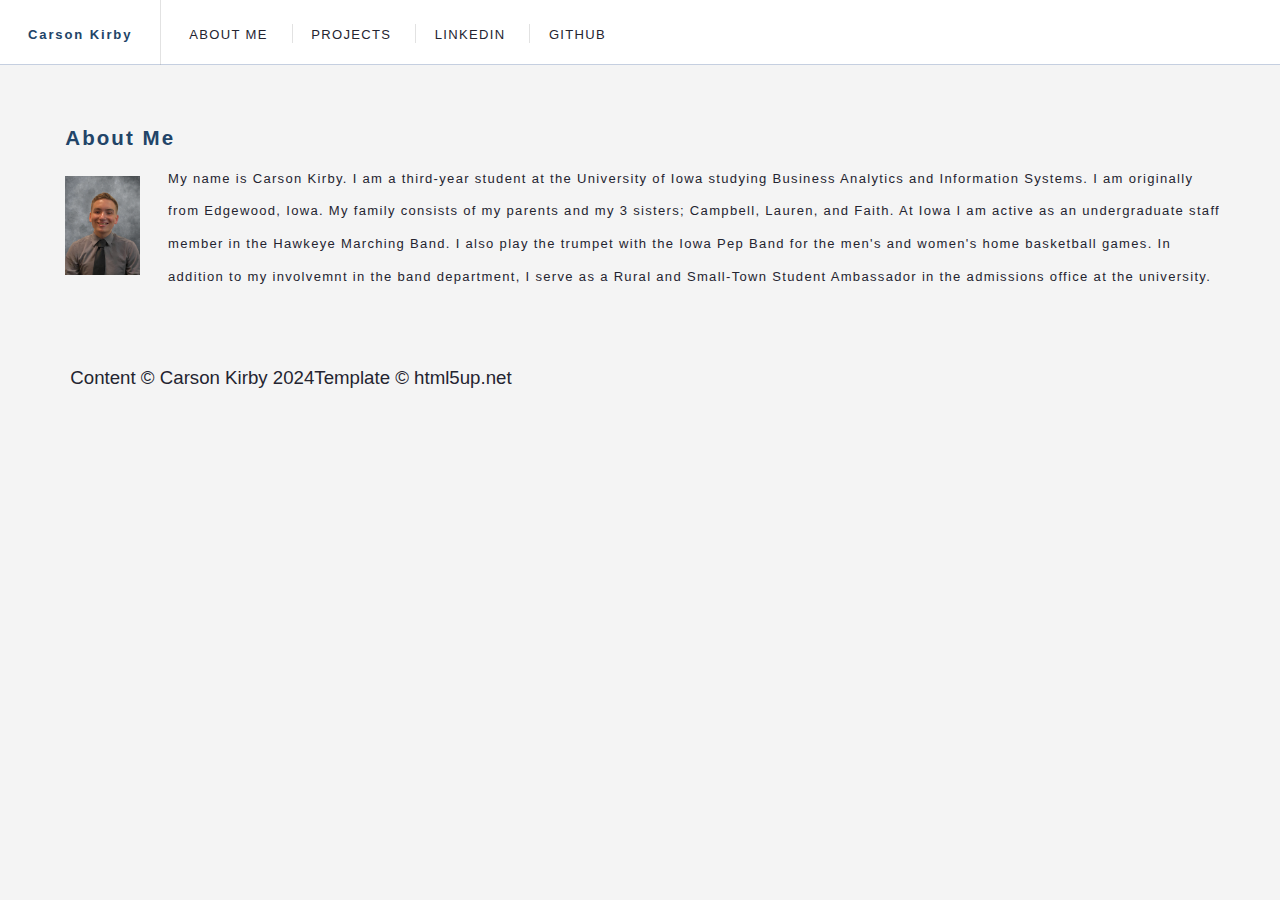
==== about.html @ fe3da62e "more" ====
<!DOCTYPE html> 
<html lang = "en">
    <head>
            <!-- Google tag (gtag.js) -->
    <script async src="https://www.googletagmanager.com/gtag/js?id=G-9Y8XFFMXJ8"></script>
    <script>
      window.dataLayer = window.dataLayer || [];
      function gtag(){dataLayer.push(arguments);}
      gtag('js', new Date());
      gtag('config', 'G-9Y8XFFMXJ8');
    </script>
        <title>Projects</title>
        <meta charset="utf-8" >
        <meta name="viewport" content="width=device-width, initial-scale=1" />
        <link rel="stylesheet" href="assets/css/main.css" />
        <link rel="stylesheet" href="cookie-popup.css" />
    </head>

    <body class="single is-preload">
        <!-- Wrapper -->
        <div id="wrapper">
            <!-- Header -->
            <header id="header">
                <h1><a href="index.html">Carson Kirby</a></h1>
                <nav class="links">
                    <ul>
                        <li><a href="about.html">About Me</a></li>
                        <li><a href="projects.html">Projects</a></li>
                        <li><a href="https://www.linkedin.com/in/carson-kirby-63b18b200/">LinkedIn</a></li>
                        <li><a href="https://github.com/carsonkirby/">GitHub</a><li></li>
                    </ul>
                </nav>
            </header>

            <!-- Main -->
            <main id="main">
                <h2>About Me</h2>
                <ul class="posts">
                    <li>
                        <article>
                            <header>
                                <div class="title">
                                    <p>My name is Carson Kirby. I am a third-year student at the University of Iowa studying Business Analytics and Information Systems. I am originally from Edgewood, Iowa. My family consists of my parents and my 3 sisters; Campbell, Lauren, and Faith. At Iowa I am active as an undergraduate staff member in the Hawkeye Marching Band. I also play the trumpet with the Iowa Pep Band for the men's and women's home basketball games. In addition to my involvemnt in the band department, I serve as a Rural and Small-Town Student Ambassador in the admissions office at the university. </p>
                                </div>
                            </header>
                            <a class="image"><img src="images/carsonheadshot.jpg" alt="Headshot" /></a>
                        </article>
                    </ul> 
            </main>

            <!-- Footer -->
            <footer id="footer">
                <p>Content &copy; Carson Kirby 2024</p> 
                <p> Template &copy; html5up.net</p> 
            </footer>

        </div>

        <!-- Scripts -->
        <script src="assets/js/jquery.min.js"></script>
        <script src="assets/js/browser.min.js"></script>
        <script src="assets/js/breakpoints.min.js"></script>
        <script src="assets/js/util.js"></script>
        <script src="assets/js/main.js"></script>

    </body>
</html>
---- assets/css/main.css ----
@import url(fontawesome-all.min.css);
@import url("https://fonts.googleapis.com/css?family=Source+Sans+Pro:400,700|Raleway:400,800,900");

/*
	Future Imperfect by HTML5 UP
	html5up.net | @ajlkn
	Free for personal and commercial use under the CCA 3.0 license (html5up.net/license)
*/

html, body, div, span, applet, object,
iframe, h1, h2, h3, h4, h5, h6, p, blockquote,
pre, a, abbr, acronym, address, big, cite,
code, del, dfn, em, img, ins, kbd, q, s, samp,
small, strike, strong, sub, sup, tt, var, b,
u, i, center, dl, dt, dd, ol, ul, li, fieldset,
form, label, legend, table, caption, tbody,
tfoot, thead, tr, th, td, article, aside,
canvas, details, embed, figure, figcaption,
footer, header, hgroup, menu, nav, output, ruby,
section, summary, time, mark, audio, video {
	margin: 0;
	padding: 0;
	border: 0;
	font-size: 100%;
	font: inherit;
	vertical-align: baseline;}

article, aside, details, figcaption, figure,
footer, header, hgroup, menu, nav, section {
	display: block;}

body {
	line-height: 1;
}

ol, ul {
	list-style: none;
}

blockquote, q {
	quotes: none;
}

	blockquote:before, blockquote:after, q:before, q:after {
		content: '';
		content: none;
	}

table {
	border-collapse: collapse;
	border-spacing: 0;
}

body {
	-webkit-text-size-adjust: none;
}

mark {
	background-color: transparent;
	color: inherit;
}

input::-moz-focus-inner {
	border: 0;
	padding: 0;
}

input, select, textarea {
	-moz-appearance: none;
	-webkit-appearance: none;
	-ms-appearance: none;
	appearance: none;
}

/* Basic */

	@-ms-viewport {
		width: device-width;
	}

	body {
		-ms-overflow-style: scrollbar;
	}

	@media screen and (max-width: 480px) {

		html, body {
			min-width: 320px;
		}

	}

	html {
		box-sizing: border-box;
	}

	*, *:before, *:after {
		box-sizing: inherit;
	}

	body {
		background: #f4f4f4;
	}

		body.is-preload *, body.is-preload *:before, body.is-preload *:after {
			-moz-animation: none !important;
			-webkit-animation: none !important;
			-ms-animation: none !important;
			animation: none !important;
			-moz-transition: none !important;
			-webkit-transition: none !important;
			-ms-transition: none !important;
			transition: none !important;
		}

/* Type */

	body, input, select, textarea {
		color: #242430;
		font-family: "Aileron", Helvetica, sans-serif;
		font-size: 18pt;
		font-weight: 400;
		line-height: 1.75;
		padding-left: 0.5em;
	}

		@media screen and (max-width: 1680px) {

			body, input, select, textarea {
				font-size: 14pt;
			}

		}

		@media screen and (max-width: 1280px) {

			body, input, select, textarea {
				font-size: 14pt;
			}

		}

		@media screen and (max-width: 980px) {

			body, input, select, textarea {
				font-size: 14pt;
			}

		}

		@media screen and (max-width: 736px) {

			body, input, select, textarea {
				font-size: 14pt;
			}

		}

		@media screen and (max-width: 480px) {

			body, input, select, textarea {
				font-size: 14pt;
			}

		}

	a {
		-moz-transition: color 0.2s ease, border-bottom-color 0.2s ease;
		-webkit-transition: color 0.2s ease, border-bottom-color 0.2s ease;
		-ms-transition: color 0.2s ease, border-bottom-color 0.2s ease;
		transition: color 0.2s ease, border-bottom-color 0.2s ease;
		border-bottom: dotted 1px rgba(160, 160, 160, 0.65);
		color: inherit;
		text-decoration: none;
	}

		a:before {
			-moz-transition: color 0.2s ease;
			-webkit-transition: color 0.2s ease;
			-ms-transition: color 0.2s ease;
			transition: color 0.2s ease;
		}

		a:hover {
			border-bottom-color: transparent;
			color: #73a6dd !important;
		}

			a:hover:before {
				color: #73a6dd!important;
			}

	strong, b {
		color:#73a6dd;
		font-weight: 700;
	}

	em, i {
		font-style: italic;
	}

	p {
		margin: 0 0 2em 0;
	}

	h1, h2, h3, h4, h5, h6 {
		color: #224468;
		font-family: Helvetica, sans-serif;
		font-weight: 800;
		letter-spacing: 0.1em;
		line-height: 1.65;
		margin: 0 0 1em 0;
	}

		h1 a, h2 a, h3 a, h4 a, h5 a, h6 a {
			color: inherit;
			border-bottom: 0;
		}

	h2 {
		font-size: 1.1em;
	}

	h3 {
		font-size: 0.9em;
	}

	h4 {
		font-size: 0.7em;
	}

	h5 {
		font-size: 0.7em;
	}

	h6 {
		font-size: 0.7em;
	}

	sub {
		font-size: 0.8em;
		position: relative;
		top: 0.5em;
	}

	sup {
		font-size: 0.8em;
		position: relative;
		top: -0.5em;
	}

	blockquote {
		border-left: solid 4px rgba(160, 160, 160, 0.3);
		font-style: italic;
		margin: 0 0 2em 0;
		padding: 0.5em 0 0.5em 2em;
	}

	code {
		background: rgba(160, 160, 160, 0.075);
		border: solid 1px rgba(160, 160, 160, 0.3);
		font-family: "Courier New", monospace;
		font-size: 0.9em;
		margin: 0 0.25em;
		padding: 0.25em 0.65em;
	}

	pre {
		-webkit-overflow-scrolling: touch;
		font-family: "Courier New", monospace;
		font-size: 0.9em;
		margin: 0 0 2em 0;
	}

		pre code {
			display: block;
			line-height: 1.75em;
			padding: 1em 1.5em;
			overflow-x: auto;
		}

	hr {
		border: 0;
		border-bottom: solid 1px rgba(160, 160, 160, 0.3);
		margin: 2em 0;
	}

		hr.major {
			margin: 3em 0;
		}

	.align-left {
		text-align: left;
	}

	.align-center {
		text-align: center;
	}

	.align-right {
		text-align: right;
	}

/* Row */

	.row {
		display: flex;
		flex-wrap: wrap;
		box-sizing: border-box;
		align-items: stretch;
	}

		.row > * {
			box-sizing: border-box;
		}

		.row.gtr-uniform > * > :last-child {
			margin-bottom: 0;
		}

		.row.aln-left {
			justify-content: flex-start;
		}

		.row.aln-center {
			justify-content: center;
		}

		.row.aln-right {
			justify-content: flex-end;
		}

		.row.aln-top {
			align-items: flex-start;
		}

		.row.aln-middle {
			align-items: center;
		}

		.row.aln-bottom {
			align-items: flex-end;
		}

		.row > .imp {
			order: -1;
		}

		.row > .col-1 {
			width: 8.33333%;
		}

		.row > .off-1 {
			margin-left: 8.33333%;
		}

		.row > .col-2 {
			width: 16.66667%;
		}

		.row > .off-2 {
			margin-left: 16.66667%;
		}

		.row > .col-3 {
			width: 25%;
		}

		.row > .off-3 {
			margin-left: 25%;
		}

		.row > .col-4 {
			width: 33.33333%;
		}

		.row > .off-4 {
			margin-left: 33.33333%;
		}

		.row > .col-5 {
			width: 41.66667%;
		}

		.row > .off-5 {
			margin-left: 41.66667%;
		}

		.row > .col-6 {
			width: 50%;
		}

		.row > .off-6 {
			margin-left: 50%;
		}

		.row > .col-7 {
			width: 58.33333%;
		}

		.row > .off-7 {
			margin-left: 58.33333%;
		}

		.row > .col-8 {
			width: 66.66667%;
		}

		.row > .off-8 {
			margin-left: 66.66667%;
		}

		.row > .col-9 {
			width: 75%;
		}

		.row > .off-9 {
			margin-left: 75%;
		}

		.row > .col-10 {
			width: 83.33333%;
		}

		.row > .off-10 {
			margin-left: 83.33333%;
		}

		.row > .col-11 {
			width: 91.66667%;
		}

		.row > .off-11 {
			margin-left: 91.66667%;
		}

		.row > .col-12 {
			width: 100%;
		}

		.row > .off-12 {
			margin-left: 100%;
		}

		.row.gtr-0 {
			margin-top: 0;
			margin-left: 0em;
		}

			.row.gtr-0 > * {
				padding: 0 0 0 0em;
			}

			.row.gtr-0.gtr-uniform {
				margin-top: 0em;
			}

				.row.gtr-0.gtr-uniform > * {
					padding-top: 0em;
				}

		.row.gtr-25 {
			margin-top: 0;
			margin-left: -0.25em;
		}

			.row.gtr-25 > * {
				padding: 0 0 0 0.25em;
			}

			.row.gtr-25.gtr-uniform {
				margin-top: -0.25em;
			}

				.row.gtr-25.gtr-uniform > * {
					padding-top: 0.25em;
				}

		.row.gtr-50 {
			margin-top: 0;
			margin-left: -0.5em;
		}

			.row.gtr-50 > * {
				padding: 0 0 0 0.5em;
			}

			.row.gtr-50.gtr-uniform {
				margin-top: -0.5em;
			}

				.row.gtr-50.gtr-uniform > * {
					padding-top: 0.5em;
				}

		.row {
			margin-top: 0;
			margin-left: -1em;
		}

			.row > * {
				padding: 0 0 0 1em;
			}

			.row.gtr-uniform {
				margin-top: -1em;
			}

				.row.gtr-uniform > * {
					padding-top: 1em;
				}

		.row.gtr-150 {
			margin-top: 0;
			margin-left: -1.5em;
		}

			.row.gtr-150 > * {
				padding: 0 0 0 1.5em;
			}

			.row.gtr-150.gtr-uniform {
				margin-top: -1.5em;
			}

				.row.gtr-150.gtr-uniform > * {
					padding-top: 1.5em;
				}

		.row.gtr-200 {
			margin-top: 0;
			margin-left: -2em;
		}

			.row.gtr-200 > * {
				padding: 0 0 0 2em;
			}

			.row.gtr-200.gtr-uniform {
				margin-top: -2em;
			}

				.row.gtr-200.gtr-uniform > * {
					padding-top: 2em;
				}

		@media screen and (max-width: 1680px) {

			.row {
				display: flex;
				flex-wrap: wrap;
				box-sizing: border-box;
				align-items: stretch;
			}

				.row > * {
					box-sizing: border-box;
				}

				.row.gtr-uniform > * > :last-child {
					margin-bottom: 0;
				}

				.row.aln-left {
					justify-content: flex-start;
				}

				.row.aln-center {
					justify-content: center;
				}

				.row.aln-right {
					justify-content: flex-end;
				}

				.row.aln-top {
					align-items: flex-start;
				}

				.row.aln-middle {
					align-items: center;
				}

				.row.aln-bottom {
					align-items: flex-end;
				}

				.row > .imp-xlarge {
					order: -1;
				}

				.row > .col-1-xlarge {
					width: 8.33333%;
				}

				.row > .off-1-xlarge {
					margin-left: 8.33333%;
				}

				.row > .col-2-xlarge {
					width: 16.66667%;
				}

				.row > .off-2-xlarge {
					margin-left: 16.66667%;
				}

				.row > .col-3-xlarge {
					width: 25%;
				}

				.row > .off-3-xlarge {
					margin-left: 25%;
				}

				.row > .col-4-xlarge {
					width: 33.33333%;
				}

				.row > .off-4-xlarge {
					margin-left: 33.33333%;
				}

				.row > .col-5-xlarge {
					width: 41.66667%;
				}

				.row > .off-5-xlarge {
					margin-left: 41.66667%;
				}

				.row > .col-6-xlarge {
					width: 50%;
				}

				.row > .off-6-xlarge {
					margin-left: 50%;
				}

				.row > .col-7-xlarge {
					width: 58.33333%;
				}

				.row > .off-7-xlarge {
					margin-left: 58.33333%;
				}

				.row > .col-8-xlarge {
					width: 66.66667%;
				}

				.row > .off-8-xlarge {
					margin-left: 66.66667%;
				}

				.row > .col-9-xlarge {
					width: 75%;
				}

				.row > .off-9-xlarge {
					margin-left: 75%;
				}

				.row > .col-10-xlarge {
					width: 83.33333%;
				}

				.row > .off-10-xlarge {
					margin-left: 83.33333%;
				}

				.row > .col-11-xlarge {
					width: 91.66667%;
				}

				.row > .off-11-xlarge {
					margin-left: 91.66667%;
				}

				.row > .col-12-xlarge {
					width: 100%;
				}

				.row > .off-12-xlarge {
					margin-left: 100%;
				}

				.row.gtr-0 {
					margin-top: 0;
					margin-left: 0em;
				}

					.row.gtr-0 > * {
						padding: 0 0 0 0em;
					}

					.row.gtr-0.gtr-uniform {
						margin-top: 0em;
					}

						.row.gtr-0.gtr-uniform > * {
							padding-top: 0em;
						}

				.row.gtr-25 {
					margin-top: 0;
					margin-left: -0.25em;
				}

					.row.gtr-25 > * {
						padding: 0 0 0 0.25em;
					}

					.row.gtr-25.gtr-uniform {
						margin-top: -0.25em;
					}

						.row.gtr-25.gtr-uniform > * {
							padding-top: 0.25em;
						}

				.row.gtr-50 {
					margin-top: 0;
					margin-left: -0.5em;
				}

					.row.gtr-50 > * {
						padding: 0 0 0 0.5em;
					}

					.row.gtr-50.gtr-uniform {
						margin-top: -0.5em;
					}

						.row.gtr-50.gtr-uniform > * {
							padding-top: 0.5em;
						}

				.row {
					margin-top: 0;
					margin-left: -1em;
				}

					.row > * {
						padding: 0 0 0 1em;
					}

					.row.gtr-uniform {
						margin-top: -1em;
					}

						.row.gtr-uniform > * {
							padding-top: 1em;
						}

				.row.gtr-150 {
					margin-top: 0;
					margin-left: -1.5em;
				}

					.row.gtr-150 > * {
						padding: 0 0 0 1.5em;
					}

					.row.gtr-150.gtr-uniform {
						margin-top: -1.5em;
					}

						.row.gtr-150.gtr-uniform > * {
							padding-top: 1.5em;
						}

				.row.gtr-200 {
					margin-top: 0;
					margin-left: -2em;
				}

					.row.gtr-200 > * {
						padding: 0 0 0 2em;
					}

					.row.gtr-200.gtr-uniform {
						margin-top: -2em;
					}

						.row.gtr-200.gtr-uniform > * {
							padding-top: 2em;
						}

		}

		@media screen and (max-width: 1280px) {

			.row {
				display: flex;
				flex-wrap: wrap;
				box-sizing: border-box;
				align-items: stretch;
			}

				.row > * {
					box-sizing: border-box;
				}

				.row.gtr-uniform > * > :last-child {
					margin-bottom: 0;
				}

				.row.aln-left {
					justify-content: flex-start;
				}

				.row.aln-center {
					justify-content: center;
				}

				.row.aln-right {
					justify-content: flex-end;
				}

				.row.aln-top {
					align-items: flex-start;
				}

				.row.aln-middle {
					align-items: center;
				}

				.row.aln-bottom {
					align-items: flex-end;
				}

				.row > .imp-large {
					order: -1;
				}

				.row > .col-1-large {
					width: 8.33333%;
				}

				.row > .off-1-large {
					margin-left: 8.33333%;
				}

				.row > .col-2-large {
					width: 16.66667%;
				}

				.row > .off-2-large {
					margin-left: 16.66667%;
				}

				.row > .col-3-large {
					width: 25%;
				}

				.row > .off-3-large {
					margin-left: 25%;
				}

				.row > .col-4-large {
					width: 33.33333%;
				}

				.row > .off-4-large {
					margin-left: 33.33333%;
				}

				.row > .col-5-large {
					width: 41.66667%;
				}

				.row > .off-5-large {
					margin-left: 41.66667%;
				}

				.row > .col-6-large {
					width: 50%;
				}

				.row > .off-6-large {
					margin-left: 50%;
				}

				.row > .col-7-large {
					width: 58.33333%;
				}

				.row > .off-7-large {
					margin-left: 58.33333%;
				}

				.row > .col-8-large {
					width: 66.66667%;
				}

				.row > .off-8-large {
					margin-left: 66.66667%;
				}

				.row > .col-9-large {
					width: 75%;
				}

				.row > .off-9-large {
					margin-left: 75%;
				}

				.row > .col-10-large {
					width: 83.33333%;
				}

				.row > .off-10-large {
					margin-left: 83.33333%;
				}

				.row > .col-11-large {
					width: 91.66667%;
				}

				.row > .off-11-large {
					margin-left: 91.66667%;
				}

				.row > .col-12-large {
					width: 100%;
				}

				.row > .off-12-large {
					margin-left: 100%;
				}

				.row.gtr-0 {
					margin-top: 0;
					margin-left: 0em;
				}

					.row.gtr-0 > * {
						padding: 0 0 0 0em;
					}

					.row.gtr-0.gtr-uniform {
						margin-top: 0em;
					}

						.row.gtr-0.gtr-uniform > * {
							padding-top: 0em;
						}

				.row.gtr-25 {
					margin-top: 0;
					margin-left: -0.25em;
				}

					.row.gtr-25 > * {
						padding: 0 0 0 0.25em;
					}

					.row.gtr-25.gtr-uniform {
						margin-top: -0.25em;
					}

						.row.gtr-25.gtr-uniform > * {
							padding-top: 0.25em;
						}

				.row.gtr-50 {
					margin-top: 0;
					margin-left: -0.5em;
				}

					.row.gtr-50 > * {
						padding: 0 0 0 0.5em;
					}

					.row.gtr-50.gtr-uniform {
						margin-top: -0.5em;
					}

						.row.gtr-50.gtr-uniform > * {
							padding-top: 0.5em;
						}

				.row {
					margin-top: 0;
					margin-left: -1em;
				}

					.row > * {
						padding: 0 0 0 1em;
					}

					.row.gtr-uniform {
						margin-top: -1em;
					}

						.row.gtr-uniform > * {
							padding-top: 1em;
						}

				.row.gtr-150 {
					margin-top: 0;
					margin-left: -1.5em;
				}

					.row.gtr-150 > * {
						padding: 0 0 0 1.5em;
					}

					.row.gtr-150.gtr-uniform {
						margin-top: -1.5em;
					}

						.row.gtr-150.gtr-uniform > * {
							padding-top: 1.5em;
						}

				.row.gtr-200 {
					margin-top: 0;
					margin-left: -2em;
				}

					.row.gtr-200 > * {
						padding: 0 0 0 2em;
					}

					.row.gtr-200.gtr-uniform {
						margin-top: -2em;
					}

						.row.gtr-200.gtr-uniform > * {
							padding-top: 2em;
						}

		}

		@media screen and (max-width: 980px) {

			.row {
				display: flex;
				flex-wrap: wrap;
				box-sizing: border-box;
				align-items: stretch;
			}

				.row > * {
					box-sizing: border-box;
				}

				.row.gtr-uniform > * > :last-child {
					margin-bottom: 0;
				}

				.row.aln-left {
					justify-content: flex-start;
				}

				.row.aln-center {
					justify-content: center;
				}

				.row.aln-right {
					justify-content: flex-end;
				}

				.row.aln-top {
					align-items: flex-start;
				}

				.row.aln-middle {
					align-items: center;
				}

				.row.aln-bottom {
					align-items: flex-end;
				}

				.row > .imp-medium {
					order: -1;
				}

				.row > .col-1-medium {
					width: 8.33333%;
				}

				.row > .off-1-medium {
					margin-left: 8.33333%;
				}

				.row > .col-2-medium {
					width: 16.66667%;
				}

				.row > .off-2-medium {
					margin-left: 16.66667%;
				}

				.row > .col-3-medium {
					width: 25%;
				}

				.row > .off-3-medium {
					margin-left: 25%;
				}

				.row > .col-4-medium {
					width: 33.33333%;
				}

				.row > .off-4-medium {
					margin-left: 33.33333%;
				}

				.row > .col-5-medium {
					width: 41.66667%;
				}

				.row > .off-5-medium {
					margin-left: 41.66667%;
				}

				.row > .col-6-medium {
					width: 50%;
				}

				.row > .off-6-medium {
					margin-left: 50%;
				}

				.row > .col-7-medium {
					width: 58.33333%;
				}

				.row > .off-7-medium {
					margin-left: 58.33333%;
				}

				.row > .col-8-medium {
					width: 66.66667%;
				}

				.row > .off-8-medium {
					margin-left: 66.66667%;
				}

				.row > .col-9-medium {
					width: 75%;
				}

				.row > .off-9-medium {
					margin-left: 75%;
				}

				.row > .col-10-medium {
					width: 83.33333%;
				}

				.row > .off-10-medium {
					margin-left: 83.33333%;
				}

				.row > .col-11-medium {
					width: 91.66667%;
				}

				.row > .off-11-medium {
					margin-left: 91.66667%;
				}

				.row > .col-12-medium {
					width: 100%;
				}

				.row > .off-12-medium {
					margin-left: 100%;
				}

				.row.gtr-0 {
					margin-top: 0;
					margin-left: 0em;
				}

					.row.gtr-0 > * {
						padding: 0 0 0 0em;
					}

					.row.gtr-0.gtr-uniform {
						margin-top: 0em;
					}

						.row.gtr-0.gtr-uniform > * {
							padding-top: 0em;
						}

				.row.gtr-25 {
					margin-top: 0;
					margin-left: -0.25em;
				}

					.row.gtr-25 > * {
						padding: 0 0 0 0.25em;
					}

					.row.gtr-25.gtr-uniform {
						margin-top: -0.25em;
					}

						.row.gtr-25.gtr-uniform > * {
							padding-top: 0.25em;
						}

				.row.gtr-50 {
					margin-top: 0;
					margin-left: -0.5em;
				}

					.row.gtr-50 > * {
						padding: 0 0 0 0.5em;
					}

					.row.gtr-50.gtr-uniform {
						margin-top: -0.5em;
					}

						.row.gtr-50.gtr-uniform > * {
							padding-top: 0.5em;
						}

				.row {
					margin-top: 0;
					margin-left: -1em;
				}

					.row > * {
						padding: 0 0 0 1em;
					}

					.row.gtr-uniform {
						margin-top: -1em;
					}

						.row.gtr-uniform > * {
							padding-top: 1em;
						}

				.row.gtr-150 {
					margin-top: 0;
					margin-left: -1.5em;
				}

					.row.gtr-150 > * {
						padding: 0 0 0 1.5em;
					}

					.row.gtr-150.gtr-uniform {
						margin-top: -1.5em;
					}

						.row.gtr-150.gtr-uniform > * {
							padding-top: 1.5em;
						}

				.row.gtr-200 {
					margin-top: 0;
					margin-left: -2em;
				}

					.row.gtr-200 > * {
						padding: 0 0 0 2em;
					}

					.row.gtr-200.gtr-uniform {
						margin-top: -2em;
					}

						.row.gtr-200.gtr-uniform > * {
							padding-top: 2em;
						}

		}

		@media screen and (max-width: 736px) {

			.row {
				display: flex;
				flex-wrap: wrap;
				box-sizing: border-box;
				align-items: stretch;
			}

				.row > * {
					box-sizing: border-box;
				}

				.row.gtr-uniform > * > :last-child {
					margin-bottom: 0;
				}

				.row.aln-left {
					justify-content: flex-start;
				}

				.row.aln-center {
					justify-content: center;
				}

				.row.aln-right {
					justify-content: flex-end;
				}

				.row.aln-top {
					align-items: flex-start;
				}

				.row.aln-middle {
					align-items: center;
				}

				.row.aln-bottom {
					align-items: flex-end;
				}

				.row > .imp-small {
					order: -1;
				}

				.row > .col-1-small {
					width: 8.33333%;
				}

				.row > .off-1-small {
					margin-left: 8.33333%;
				}

				.row > .col-2-small {
					width: 16.66667%;
				}

				.row > .off-2-small {
					margin-left: 16.66667%;
				}

				.row > .col-3-small {
					width: 25%;
				}

				.row > .off-3-small {
					margin-left: 25%;
				}

				.row > .col-4-small {
					width: 33.33333%;
				}

				.row > .off-4-small {
					margin-left: 33.33333%;
				}

				.row > .col-5-small {
					width: 41.66667%;
				}

				.row > .off-5-small {
					margin-left: 41.66667%;
				}

				.row > .col-6-small {
					width: 50%;
				}

				.row > .off-6-small {
					margin-left: 50%;
				}

				.row > .col-7-small {
					width: 58.33333%;
				}

				.row > .off-7-small {
					margin-left: 58.33333%;
				}

				.row > .col-8-small {
					width: 66.66667%;
				}

				.row > .off-8-small {
					margin-left: 66.66667%;
				}

				.row > .col-9-small {
					width: 75%;
				}

				.row > .off-9-small {
					margin-left: 75%;
				}

				.row > .col-10-small {
					width: 83.33333%;
				}

				.row > .off-10-small {
					margin-left: 83.33333%;
				}

				.row > .col-11-small {
					width: 91.66667%;
				}

				.row > .off-11-small {
					margin-left: 91.66667%;
				}

				.row > .col-12-small {
					width: 100%;
				}

				.row > .off-12-small {
					margin-left: 100%;
				}

				.row.gtr-0 {
					margin-top: 0;
					margin-left: 0em;
				}

					.row.gtr-0 > * {
						padding: 0 0 0 0em;
					}

					.row.gtr-0.gtr-uniform {
						margin-top: 0em;
					}

						.row.gtr-0.gtr-uniform > * {
							padding-top: 0em;
						}

				.row.gtr-25 {
					margin-top: 0;
					margin-left: -0.25em;
				}

					.row.gtr-25 > * {
						padding: 0 0 0 0.25em;
					}

					.row.gtr-25.gtr-uniform {
						margin-top: -0.25em;
					}

						.row.gtr-25.gtr-uniform > * {
							padding-top: 0.25em;
						}

				.row.gtr-50 {
					margin-top: 0;
					margin-left: -0.5em;
				}

					.row.gtr-50 > * {
						padding: 0 0 0 0.5em;
					}

					.row.gtr-50.gtr-uniform {
						margin-top: -0.5em;
					}

						.row.gtr-50.gtr-uniform > * {
							padding-top: 0.5em;
						}

				.row {
					margin-top: 0;
					margin-left: -1em;
				}

					.row > * {
						padding: 0 0 0 1em;
					}

					.row.gtr-uniform {
						margin-top: -1em;
					}

						.row.gtr-uniform > * {
							padding-top: 1em;
						}

				.row.gtr-150 {
					margin-top: 0;
					margin-left: -1.5em;
				}

					.row.gtr-150 > * {
						padding: 0 0 0 1.5em;
					}

					.row.gtr-150.gtr-uniform {
						margin-top: -1.5em;
					}

						.row.gtr-150.gtr-uniform > * {
							padding-top: 1.5em;
						}

				.row.gtr-200 {
					margin-top: 0;
					margin-left: -2em;
				}

					.row.gtr-200 > * {
						padding: 0 0 0 2em;
					}

					.row.gtr-200.gtr-uniform {
						margin-top: -2em;
					}

						.row.gtr-200.gtr-uniform > * {
							padding-top: 2em;
						}

		}

		@media screen and (max-width: 480px) {

			.row {
				display: flex;
				flex-wrap: wrap;
				box-sizing: border-box;
				align-items: stretch;
			}

				.row > * {
					box-sizing: border-box;
				}

				.row.gtr-uniform > * > :last-child {
					margin-bottom: 0;
				}

				.row.aln-left {
					justify-content: flex-start;
				}

				.row.aln-center {
					justify-content: center;
				}

				.row.aln-right {
					justify-content: flex-end;
				}

				.row.aln-top {
					align-items: flex-start;
				}

				.row.aln-middle {
					align-items: center;
				}

				.row.aln-bottom {
					align-items: flex-end;
				}

				.row > .imp-xsmall {
					order: -1;
				}

				.row > .col-1-xsmall {
					width: 8.33333%;
				}

				.row > .off-1-xsmall {
					margin-left: 8.33333%;
				}

				.row > .col-2-xsmall {
					width: 16.66667%;
				}

				.row > .off-2-xsmall {
					margin-left: 16.66667%;
				}

				.row > .col-3-xsmall {
					width: 25%;
				}

				.row > .off-3-xsmall {
					margin-left: 25%;
				}

				.row > .col-4-xsmall {
					width: 33.33333%;
				}

				.row > .off-4-xsmall {
					margin-left: 33.33333%;
				}

				.row > .col-5-xsmall {
					width: 41.66667%;
				}

				.row > .off-5-xsmall {
					margin-left: 41.66667%;
				}

				.row > .col-6-xsmall {
					width: 50%;
				}

				.row > .off-6-xsmall {
					margin-left: 50%;
				}

				.row > .col-7-xsmall {
					width: 58.33333%;
				}

				.row > .off-7-xsmall {
					margin-left: 58.33333%;
				}

				.row > .col-8-xsmall {
					width: 66.66667%;
				}

				.row > .off-8-xsmall {
					margin-left: 66.66667%;
				}

				.row > .col-9-xsmall {
					width: 75%;
				}

				.row > .off-9-xsmall {
					margin-left: 75%;
				}

				.row > .col-10-xsmall {
					width: 83.33333%;
				}

				.row > .off-10-xsmall {
					margin-left: 83.33333%;
				}

				.row > .col-11-xsmall {
					width: 91.66667%;
				}

				.row > .off-11-xsmall {
					margin-left: 91.66667%;
				}

				.row > .col-12-xsmall {
					width: 100%;
				}

				.row > .off-12-xsmall {
					margin-left: 100%;
				}

				.row.gtr-0 {
					margin-top: 0;
					margin-left: 0em;
				}

					.row.gtr-0 > * {
						padding: 0 0 0 0em;
					}

					.row.gtr-0.gtr-uniform {
						margin-top: 0em;
					}

						.row.gtr-0.gtr-uniform > * {
							padding-top: 0em;
						}

				.row.gtr-25 {
					margin-top: 0;
					margin-left: -0.25em;
				}

					.row.gtr-25 > * {
						padding: 0 0 0 0.25em;
					}

					.row.gtr-25.gtr-uniform {
						margin-top: -0.25em;
					}

						.row.gtr-25.gtr-uniform > * {
							padding-top: 0.25em;
						}

				.row.gtr-50 {
					margin-top: 0;
					margin-left: -0.5em;
				}

					.row.gtr-50 > * {
						padding: 0 0 0 0.5em;
					}

					.row.gtr-50.gtr-uniform {
						margin-top: -0.5em;
					}

						.row.gtr-50.gtr-uniform > * {
							padding-top: 0.5em;
						}

				.row {
					margin-top: 0;
					margin-left: -1em;
				}

					.row > * {
						padding: 0 0 0 1em;
					}

					.row.gtr-uniform {
						margin-top: -1em;
					}

						.row.gtr-uniform > * {
							padding-top: 1em;
						}

				.row.gtr-150 {
					margin-top: 0;
					margin-left: -1.5em;
				}

					.row.gtr-150 > * {
						padding: 0 0 0 1.5em;
					}

					.row.gtr-150.gtr-uniform {
						margin-top: -1.5em;
					}

						.row.gtr-150.gtr-uniform > * {
							padding-top: 1.5em;
						}

				.row.gtr-200 {
					margin-top: 0;
					margin-left: -2em;
				}

					.row.gtr-200 > * {
						padding: 0 0 0 2em;
					}

					.row.gtr-200.gtr-uniform {
						margin-top: -2em;
					}

						.row.gtr-200.gtr-uniform > * {
							padding-top: 2em;
						}

		}

/* Author */

	.author {
		display: -moz-flex;
		display: -webkit-flex;
		display: -ms-flex;
		display: flex;
		-moz-flex-direction: row;
		-webkit-flex-direction: row;
		-ms-flex-direction: row;
		flex-direction: row;
		-moz-align-items: center;
		-webkit-align-items: center;
		-ms-align-items: center;
		align-items: center;
		-moz-justify-content: -moz-flex-end;
		-webkit-justify-content: -webkit-flex-end;
		-ms-justify-content: -ms-flex-end;
		justify-content: flex-end;
		border-bottom: 0;
		font-family: "Raleway", Helvetica, sans-serif;
		font-size: 0.6em;
		font-weight: 400;
		letter-spacing: 0.1em;
		text-transform: uppercase;
		white-space: nowrap;
	}

		.author .name {
			-moz-transition: border-bottom-color 0.2s ease;
			-webkit-transition: border-bottom-color 0.2s ease;
			-ms-transition: border-bottom-color 0.2s ease;
			transition: border-bottom-color 0.2s ease;
			border-bottom: dotted 1px rgba(160, 160, 160, 0.65);
			display: block;
			margin: 0 1.5em 0 0;
		}

		.author img {
			border-radius: 100%;
			display: block;
			width: 4em;
		}

		.author:hover .name {
			border-bottom-color: transparent;
		}

/* Blurb */

	.blurb h2 {
		font-size: 0.8em;
		margin: 0 0 1.5em 0;
	}

	.blurb h3 {
		font-size: 0.7em;
	}

	.blurb p {
		font-size: 0.9em;
	}

/* Box */

	.box {
		border: solid 1px rgba(70, 112, 188, 0.313);
		margin-bottom: 2em;
		padding: 1.5em;
	}

		.box > :last-child,
		.box > :last-child > :last-child,
		.box > :last-child > :last-child > :last-child {
			margin-bottom: 0;
		}

		.box.alt {
			border: 0;
			border-radius: 0;
			padding: 0;
		}

/* Button */

	input[type="submit"],
	input[type="reset"],
	input[type="button"],
	button,
	.button {
		-moz-appearance: none;
		-webkit-appearance: none;
		-ms-appearance: none;
		appearance: none;
		-moz-transition: background-color 0.2s ease, box-shadow 0.2s ease, color 0.2s ease;
		-webkit-transition: background-color 0.2s ease, box-shadow 0.2s ease, color 0.2s ease;
		-ms-transition: background-color 0.2s ease, box-shadow 0.2s ease, color 0.2s ease;
		transition: background-color 0.2s ease, box-shadow 0.2s ease, color 0.2s ease;
		background-color: transparent;
		border: 0;
		box-shadow: inset 0 0 0 1px rgba(160, 160, 160, 0.3);
		color: #3c3b3b !important;
		cursor: pointer;
		display: inline-block;
		font-family: Helvetica, sans-serif;
		font-size: 0.6em;
		font-weight: 800;
		height: 4.8125em;
		letter-spacing: 0.1em;
		line-height: 4.8125em;
		padding: 0 2.5em;
		text-align: center;
		text-decoration: none;
		text-transform: uppercase;
		white-space: nowrap;
	}

		input[type="submit"]:hover,
		input[type="reset"]:hover,
		input[type="button"]:hover,
		button:hover,
		.button:hover {
			box-shadow: inset 0 0 0 1px #2ebaae;
			color: #2ebaae !important;
		}

			input[type="submit"]:hover:active,
			input[type="reset"]:hover:active,
			input[type="button"]:hover:active,
			button:hover:active,
			.button:hover:active {
				background-color: rgba(46, 186, 174, 0.05);
			}

		input[type="submit"]:before, input[type="submit"]:after,
		input[type="reset"]:before,
		input[type="reset"]:after,
		input[type="button"]:before,
		input[type="button"]:after,
		button:before,
		button:after,
		.button:before,
		.button:after {
			color: #aaaaaa;
			position: relative;
		}

		input[type="submit"]:before,
		input[type="reset"]:before,
		input[type="button"]:before,
		button:before,
		.button:before {
			left: -1em;
			padding: 0 0 0 0.75em;
		}

		input[type="submit"]:after,
		input[type="reset"]:after,
		input[type="button"]:after,
		button:after,
		.button:after {
			left: 1em;
			padding: 0 0.75em 0 0;
		}

		input[type="submit"].fit,
		input[type="reset"].fit,
		input[type="button"].fit,
		button.fit,
		.button.fit {
			width: 100%;
		}

		input[type="submit"].large,
		input[type="reset"].large,
		input[type="button"].large,
		button.large,
		.button.large {
			font-size: 0.7em;
			padding: 0 3em;
		}

		input[type="submit"].small,
		input[type="reset"].small,
		input[type="button"].small,
		button.small,
		.button.small {
			font-size: 0.5em;
		}

		input[type="submit"].disabled, input[type="submit"]:disabled,
		input[type="reset"].disabled,
		input[type="reset"]:disabled,
		input[type="button"].disabled,
		input[type="button"]:disabled,
		button.disabled,
		button:disabled,
		.button.disabled,
		.button:disabled {
			pointer-events: none;
			color: rgba(160, 160, 160, 0.3) !important;
		}

			input[type="submit"].disabled:before, input[type="submit"]:disabled:before,
			input[type="reset"].disabled:before,
			input[type="reset"]:disabled:before,
			input[type="button"].disabled:before,
			input[type="button"]:disabled:before,
			button.disabled:before,
			button:disabled:before,
			.button.disabled:before,
			.button:disabled:before {
				color: rgba(160, 160, 160, 0.3) !important;
			}

/* Form */

	form {
		margin: 0 0 2em 0;
	}

		form.search {
			text-decoration: none;
			position: relative;
		}

			form.search:before {
				-moz-osx-font-smoothing: grayscale;
				-webkit-font-smoothing: antialiased;
				display: inline-block;
				font-style: normal;
				font-variant: normal;
				text-rendering: auto;
				line-height: 1;
				text-transform: none !important;
				font-family: 'Font Awesome 5 Free';
				font-weight: 900;
			}

			form.search:before {
				color: #aaaaaa;
				content: '\f002';
				display: block;
				height: 2.75em;
				left: 0;
				line-height: 2.75em;
				position: absolute;
				text-align: center;
				top: 0;
				width: 2.5em;
			}

			form.search > input:first-child {
				padding-left: 2.5em;
			}

	label {
		color: #537cc3;
		display: block;
		font-size: 0.9em;
		font-weight: 700;
		margin: 0 0 1em 0;
	}

	input[type="text"],
	input[type="password"],
	input[type="email"],
	input[type="tel"],
	select,
	textarea {
		-moz-appearance: none;
		-webkit-appearance: none;
		-ms-appearance: none;
		appearance: none;
		background: rgba(160, 160, 160, 0.075);
		border: none;
		border: solid 1px rgba(160, 160, 160, 0.3);
		border-radius: 0;
		color: inherit;
		display: block;
		outline: 0;
		padding: 0 1em;
		text-decoration: none;
		width: 100%;
	}

		input[type="text"]:invalid,
		input[type="password"]:invalid,
		input[type="email"]:invalid,
		input[type="tel"]:invalid,
		select:invalid,
		textarea:invalid {
			box-shadow: none;
		}

		input[type="text"]:focus,
		input[type="password"]:focus,
		input[type="email"]:focus,
		input[type="tel"]:focus,
		select:focus,
		textarea:focus {
			border-color: #2ebaae;
			box-shadow: inset 0 0 0 1px #2ebaae;
		}

	.select-wrapper {
		text-decoration: none;
		display: block;
		position: relative;
	}

		.select-wrapper:before {
			-moz-osx-font-smoothing: grayscale;
			-webkit-font-smoothing: antialiased;
			display: inline-block;
			font-style: normal;
			font-variant: normal;
			text-rendering: auto;
			line-height: 1;
			text-transform: none !important;
			font-family: 'Font Awesome 5 Free';
			font-weight: 900;
		}

		.select-wrapper:before {
			color: rgba(76, 123, 180, 0.3);
			content: '\f078';
			display: block;
			height: 2.75em;
			line-height: 2.75em;
			pointer-events: none;
			position: absolute;
			right: 0;
			text-align: center;
			top: 0;
			width: 2.75em;
		}

		.select-wrapper select::-ms-expand {
			display: none;
		}

	select {
		background-image: url("data:image/svg+xml;charset=utf8,%3Csvg xmlns='http://www.w3.org/2000/svg' width='40' height='40' preserveAspectRatio='none' viewBox='0 0 40 40'%3E%3Cpath d='M9.4,12.3l10.4,10.4l10.4-10.4c0.2-0.2,0.5-0.4,0.9-0.4c0.3,0,0.6,0.1,0.9,0.4l3.3,3.3c0.2,0.2,0.4,0.5,0.4,0.9 c0,0.4-0.1,0.6-0.4,0.9L20.7,31.9c-0.2,0.2-0.5,0.4-0.9,0.4c-0.3,0-0.6-0.1-0.9-0.4L4.3,17.3c-0.2-0.2-0.4-0.5-0.4-0.9 c0-0.4,0.1-0.6,0.4-0.9l3.3-3.3c0.2-0.2,0.5-0.4,0.9-0.4S9.1,12.1,9.4,12.3z' fill='rgba(160, 160, 160, 0.3)' /%3E%3C/svg%3E");
		background-size: 1.25rem;
		background-repeat: no-repeat;
		background-position: calc(100% - 1rem) center;
		height: 2.75em;
		padding-right: 2.75em;
		text-overflow: ellipsis;
	}

		select option {
			color: #3c3b3b;
			background: #ffffff;
		}

		select:focus::-ms-value {
			background-color: transparent;
		}

		select::-ms-expand {
			display: none;
		}

	input[type="text"],
	input[type="password"],
	input[type="email"],
	select {
		height: 2.75em;
	}

	textarea {
		padding: 0.75em 1em;
	}

	input[type="checkbox"],
	input[type="radio"] {
		-moz-appearance: none;
		-webkit-appearance: none;
		-ms-appearance: none;
		appearance: none;
		display: block;
		float: left;
		margin-right: -2em;
		opacity: 0;
		width: 1em;
		z-index: -1;
	}

		input[type="checkbox"] + label,
		input[type="radio"] + label {
			text-decoration: none;
			color: #646464;
			cursor: pointer;
			display: inline-block;
			font-size: 1em;
			font-weight: 400;
			padding-left: 2.4em;
			padding-right: 0.75em;
			position: relative;
		}

			input[type="checkbox"] + label:before,
			input[type="radio"] + label:before {
				-moz-osx-font-smoothing: grayscale;
				-webkit-font-smoothing: antialiased;
				display: inline-block;
				font-style: normal;
				font-variant: normal;
				text-rendering: auto;
				line-height: 1;
				text-transform: none !important;
				font-family: 'Font Awesome 5 Free';
				font-weight: 900;
			}

			input[type="checkbox"] + label:before,
			input[type="radio"] + label:before {
				background: rgba(160, 160, 160, 0.075);
				border: solid 1px rgba(160, 160, 160, 0.3);
				content: '';
				display: inline-block;
				font-size: 0.8em;
				height: 2.0625em;
				left: 0;
				line-height: 2.0625em;
				position: absolute;
				text-align: center;
				top: 0;
				width: 2.0625em;
			}

		input[type="checkbox"]:checked + label:before,
		input[type="radio"]:checked + label:before {
			background: #3c3b3b;
			border-color: #3c3b3b;
			color: #ffffff;
			content: '\f00c';
		}

		input[type="checkbox"]:focus + label:before,
		input[type="radio"]:focus + label:before {
			border-color: #2ebaae;
			box-shadow: 0 0 0 1px #2ebaae;
		}

	input[type="radio"] + label:before {
		border-radius: 100%;
	}

	::-webkit-input-placeholder {
		color: #aaaaaa !important;
		opacity: 1.0;
	}

	:-moz-placeholder {
		color: #aaaaaa !important;
		opacity: 1.0;
	}

	::-moz-placeholder {
		color: #aaaaaa !important;
		opacity: 1.0;
	}

	:-ms-input-placeholder {
		color: #aaaaaa !important;
		opacity: 1.0;
	}

/* Icon */

	.icon {
		text-decoration: none;
		border-bottom: none;
		position: relative;
	}

		.icon:before {
			-moz-osx-font-smoothing: grayscale;
			-webkit-font-smoothing: antialiased;
			display: inline-block;
			font-style: normal;
			font-variant: normal;
			text-rendering: auto;
			line-height: 1;
			text-transform: none !important;
			font-family: 'Font Awesome 5 Free';
			font-weight: 400;
		}

		.icon > .label {
			display: none;
		}

		.icon:before {
			line-height: inherit;
		}

		.icon.solid:before {
			font-weight: 900;
		}

		.icon.brands:before {
			font-family: 'Font Awesome 5 Brands';
		}

		.icon.suffix:before {
			float: right;
		}

/* Image */

	.image {
		border: 0;
		display: inline-block;
		position: relative;
	}

		.image img {
			display: block;
		}

		.image.left, .image.right {
			max-width: 40%;
		}

			.image.left img, .image.right img {
				width: 100%;
			}

		.image.left {
			float: left;
			padding: 0 1.5em 1em 0;
			top: 0.25em;
		}

		.image.right {
			float: right;
			padding: 0 0 1em 1.5em;
			top: 0.25em;
		}

		.image.fit {
			display: block;
			margin: 0 0 2em 0;
			width: 100%;
		}

			.image.fit img {
				width: 100%;
			}

		.image.featured {
			display: block;
			margin: 0 0 3em 0;
			width: 100%;
		}

			.image.featured img {
				width: 100%;
			}

			@media screen and (max-width: 736px) {

				.image.featured {
					margin: 0 0 1.5em 0;
				}

			}

		.image.main {
			display: block;
			margin: 0 0 3em 0;
			width: 100%;
		}

			.image.main img {
				width: 100%;
			}

/* List */

	ol {
		list-style: decimal;
		margin: 0 0 2em 0;
		padding-left: 1.25em;
	}

		ol li {
			padding-left: 0.25em;
		}

	ul {
		list-style: disc;
		margin: 0 0 2em 0;
		padding-left: 1em;
	}

		ul li {
			padding-left: 0.5em;
		}

		ul.alt {
			list-style: none;
			padding-left: 0;
		}

			ul.alt li {
				border-top: solid 1px rgba(87, 121, 169, 0.3);
				padding: 0.5em 0;
			}

				ul.alt li:first-child {
					border-top: 0;
					padding-top: 0;
				}

	dl {
		margin: 0 0 2em 0;
	}

		dl dt {
			display: block;
			font-weight: 700;
			margin: 0 0 1em 0;
		}

		dl dd {
			margin-left: 2em;
		}

/* Actions */

	ul.actions {
		display: -moz-flex;
		display: -webkit-flex;
		display: -ms-flex;
		display: flex;
		cursor: default;
		list-style: none;
		margin-left: -1em;
		padding-left: 0;
	}

		ul.actions li {
			padding: 0 0 0 1em;
			vertical-align: middle;
		}

		ul.actions.special {
			-moz-justify-content: center;
			-webkit-justify-content: center;
			-ms-justify-content: center;
			justify-content: center;
			width: 100%;
			margin-left: 0;
		}

			ul.actions.special li:first-child {
				padding-left: 0;
			}

		ul.actions.stacked {
			-moz-flex-direction: column;
			-webkit-flex-direction: column;
			-ms-flex-direction: column;
			flex-direction: column;
			margin-left: 0;
		}

			ul.actions.stacked li {
				padding: 1.3em 0 0 0;
			}

				ul.actions.stacked li:first-child {
					padding-top: 0;
				}

		ul.actions.fit {
			width: calc(100% + 1em);
		}

			ul.actions.fit li {
				-moz-flex-grow: 1;
				-webkit-flex-grow: 1;
				-ms-flex-grow: 1;
				flex-grow: 1;
				-moz-flex-shrink: 1;
				-webkit-flex-shrink: 1;
				-ms-flex-shrink: 1;
				flex-shrink: 1;
				width: 100%;
			}

				ul.actions.fit li > * {
					width: 100%;
				}

			ul.actions.fit.stacked {
				width: 100%;
			}

		@media screen and (max-width: 480px) {

			ul.actions:not(.fixed) {
				-moz-flex-direction: column;
				-webkit-flex-direction: column;
				-ms-flex-direction: column;
				flex-direction: column;
				margin-left: 0;
				width: 100% !important;
			}

				ul.actions:not(.fixed) li {
					-moz-flex-grow: 1;
					-webkit-flex-grow: 1;
					-ms-flex-grow: 1;
					flex-grow: 1;
					-moz-flex-shrink: 1;
					-webkit-flex-shrink: 1;
					-ms-flex-shrink: 1;
					flex-shrink: 1;
					padding: 1em 0 0 0;
					text-align: center;
					width: 100%;
				}

					ul.actions:not(.fixed) li > * {
						width: 100%;
					}

					ul.actions:not(.fixed) li:first-child {
						padding-top: 0;
					}

					ul.actions:not(.fixed) li input[type="submit"],
					ul.actions:not(.fixed) li input[type="reset"],
					ul.actions:not(.fixed) li input[type="button"],
					ul.actions:not(.fixed) li button,
					ul.actions:not(.fixed) li .button {
						width: 100%;
					}

						ul.actions:not(.fixed) li input[type="submit"].icon:before,
						ul.actions:not(.fixed) li input[type="reset"].icon:before,
						ul.actions:not(.fixed) li input[type="button"].icon:before,
						ul.actions:not(.fixed) li button.icon:before,
						ul.actions:not(.fixed) li .button.icon:before {
							margin-left: -0.5em;
						}

		}

/* Icons */

	ul.icons {
		cursor: default;
		list-style: none;
		padding-left: 0;
	}

		ul.icons li {
			display: inline-block;
			padding: 0 1em 0 0;
		}

			ul.icons li:last-child {
				padding-right: 0;
			}

			ul.icons li > * {
				border: 0;
			}

				ul.icons li > * .label {
					display: none;
				}

/* Posts */

	ul.posts {
		list-style: none;
		padding: 0;
	}

		ul.posts li {
			border-top: dotted 1px rgba(160, 160, 160, 0.3);
			margin: 1.5em 0 0 0;
			padding: 1.5em 0 0 0;
		}

			ul.posts li:first-child {
				border-top: 0;
				margin-top: 0;
				padding-top: 0;
			}

		ul.posts article {
			display: -moz-flex;
			display: -webkit-flex;
			display: -ms-flex;
			display: flex;
			-moz-align-items: -moz-flex-start;
			-webkit-align-items: -webkit-flex-start;
			-ms-align-items: -ms-flex-start;
			align-items: flex-start;
			-moz-flex-direction: row-reverse;
			-webkit-flex-direction: row-reverse;
			-ms-flex-direction: row-reverse;
			flex-direction: row-reverse;
		}

			ul.posts article .image {
				display: block;
				margin-right: 1.5em;
				min-width: 4em;
				width: 4em;
			}

				ul.posts article .image img {
					width: 100%;
				}

			ul.posts article header {
				-moz-flex-grow: 1;
				-webkit-flex-grow: 1;
				-ms-flex-grow: 1;
				flex-grow: 1;
				-ms-flex: 1;
			}

				ul.posts article header h3 {
					font-size: 0.7em;
					margin-top: 0.125em;
				}

				ul.posts article header .published {
					display: block;
					font-family: "Raleway", Helvetica, sans-serif;
					font-size: 0.6em;
					font-weight: 400;
					letter-spacing: 0.1em;
					margin: -0.625em 0 1.7em 0;
					text-transform: uppercase;
				}

				ul.posts article header > :last-child {
					margin-bottom: 0;
				}

/* Mini Post */

	.mini-post {
		display: -moz-flex;
		display: -webkit-flex;
		display: -ms-flex;
		display: flex;
		-moz-flex-direction: column-reverse;
		-webkit-flex-direction: column-reverse;
		-ms-flex-direction: column-reverse;
		flex-direction: column-reverse;
		background: #ffffff;
		border: solid 1px rgba(160, 160, 160, 0.3);
		margin: 0 0 2em 0;
	}

		.mini-post .image {
			overflow: hidden;
			width: 100%;
		}

			.mini-post .image img {
				-moz-transition: -moz-transform 0.2s ease-out;
				-webkit-transition: -webkit-transform 0.2s ease-out;
				-ms-transition: -ms-transform 0.2s ease-out;
				transition: transform 0.2s ease-out;
				width: 100%;
			}

			.mini-post .image:hover img {
				-moz-transform: scale(1.05);
				-webkit-transform: scale(1.05);
				-ms-transform: scale(1.05);
				transform: scale(1.05);
			}

		.mini-post header {
			padding: 1.25em 4.25em 0.1em 1.25em ;
			min-height: 4em;
			position: relative;
			-moz-flex-grow: 1;
			-webkit-flex-grow: 1;
			-ms-flex-grow: 1;
			flex-grow: 1;
		}

			.mini-post header h3 {
				font-size: 0.7em;
			}

			.mini-post header .published {
				display: block;
				font-family: "Raleway", Helvetica, sans-serif;
				font-size: 0.6em;
				font-weight: 400;
				letter-spacing: 0.1em;
				margin: -0.625em 0 1.7em 0;
				text-transform: uppercase;
			}

			.mini-post header .author {
				position: absolute;
				right: 2em;
				top: 2em;
			}

	.mini-posts {
		margin: 0 0 2em 0;
	}

		@media screen and (max-width: 1280px) {

			.mini-posts {
				display: -moz-flex;
				display: -webkit-flex;
				display: -ms-flex;
				display: flex;
				-moz-flex-wrap: wrap;
				-webkit-flex-wrap: wrap;
				-ms-flex-wrap: wrap;
				flex-wrap: wrap;
				width: calc(100% + 2em);
			}

				.mini-posts > * {
					margin: 2em 2em 0 0;
					width: calc(50% - 2em);
				}

				.mini-posts > :nth-child(-n + 2) {
					margin-top: 0;
				}

		}

		@media screen and (max-width: 480px) {

			.mini-posts {
				display: block;
				width: 100%;
			}

				.mini-posts > * {
					margin: 0 0 2em 0;
					width: 100%;
				}

		}

/* Post */

	.post {
		padding: 3em 3em 1em 3em ;
		background: #ffffff;
		border: solid 1px rgba(160, 160, 160, 0.3);
		margin: 0 0 3em 0;
		position: relative;
	}

		.post > header {
			display: -moz-flex;
			display: -webkit-flex;
			display: -ms-flex;
			display: flex;
			border-bottom: solid 1px rgba(160, 160, 160, 0.3);
			left: -3em;
			margin: -3em 0 3em 0;
			position: relative;
			width: calc(100% + 6em);
		}

			.post > header .title {
				-moz-flex-grow: 1;
				-webkit-flex-grow: 1;
				-ms-flex-grow: 1;
				flex-grow: 1;
				-ms-flex: 1;
				padding: 3.75em 3em 3.3em 3em;
			}

				.post > header .title h2 {
					font-weight: 900;
					font-size: 1.5em;
				}

				.post > header .title > :last-child {
					margin-bottom: 0;
				}

			.post > header .meta {
				padding: 3.75em 3em 1.75em 3em ;
				border-left: solid 1px rgba(160, 160, 160, 0.3);
				min-width: 17em;
				text-align: right;
				width: 17em;
			}

				.post > header .meta > * {
					margin: 0 0 1em 0;
				}

				.post > header .meta > :last-child {
					margin-bottom: 0;
				}

				.post > header .meta .published {
					color: #3c3b3b;
					display: block;
					font-family: "Raleway", Helvetica, sans-serif;
					font-size: 0.7em;
					font-weight: 800;
					letter-spacing: 0.1em;
					margin-top: 0.5em;
					text-transform: uppercase;
					white-space: nowrap;
				}

		.post > a.image.featured {
			overflow: hidden;
		}

			.post > a.image.featured img {
				-moz-transition: -moz-transform 0.2s ease-out;
				-webkit-transition: -webkit-transform 0.2s ease-out;
				-ms-transition: -ms-transform 0.2s ease-out;
				transition: transform 0.2s ease-out;
			}

			.post > a.image.featured:hover img {
				-moz-transform: scale(1.05);
				-webkit-transform: scale(1.05);
				-ms-transform: scale(1.05);
				transform: scale(1.05);
			}

		.post > footer {
			display: -moz-flex;
			display: -webkit-flex;
			display: -ms-flex;
			display: flex;
			-moz-align-items: center;
			-webkit-align-items: center;
			-ms-align-items: center;
			align-items: center;
		}

			.post > footer .actions {
				-moz-flex-grow: 1;
				-webkit-flex-grow: 1;
				-ms-flex-grow: 1;
				flex-grow: 1;
			}

			.post > footer .stats {
				cursor: default;
				list-style: none;
				padding: 0;
			}

				.post > footer .stats li {
					border-left: solid 1px rgba(160, 160, 160, 0.3);
					display: inline-block;
					font-family: "Raleway", Helvetica, sans-serif;
					font-size: 0.6em;
					font-weight: 400;
					letter-spacing: 0.1em;
					line-height: 1;
					margin: 0 0 0 2em;
					padding: 0 0 0 2em;
					text-transform: uppercase;
				}

					.post > footer .stats li:first-child {
						border-left: 0;
						margin-left: 0;
						padding-left: 0;
					}

					.post > footer .stats li .icon {
						border-bottom: 0;
					}

						.post > footer .stats li .icon:before {
							color: rgba(160, 160, 160, 0.3);
							margin-right: 0.75em;
						}

		@media screen and (max-width: 980px) {

			.post {
				border-left: 0;
				border-right: 0;
				left: -3em;
				width: calc(100% + (3em * 2));
			}

				.post > header {
					-moz-flex-direction: column;
					-webkit-flex-direction: column;
					-ms-flex-direction: column;
					flex-direction: column;
					padding: 3.75em 3em 1.25em 3em ;
					border-left: 0;
				}

					.post > header .title {
						-ms-flex: 0 1 auto;
						margin: 0 0 2em 0;
						padding: 0;
						text-align: center;
					}

					.post > header .meta {
						-moz-align-items: center;
						-webkit-align-items: center;
						-ms-align-items: center;
						align-items: center;
						display: -moz-flex;
						display: -webkit-flex;
						display: -ms-flex;
						display: flex;
						-moz-justify-content: center;
						-webkit-justify-content: center;
						-ms-justify-content: center;
						justify-content: center;
						border-left: 0;
						margin: 0 0 2em 0;
						padding-top: 0;
						padding: 0;
						text-align: left;
						width: 100%;
					}

						.post > header .meta > * {
							border-left: solid 1px rgba(160, 160, 160, 0.3);
							margin-left: 2em;
							padding-left: 2em;
						}

						.post > header .meta > :first-child {
							border-left: 0;
							margin-left: 0;
							padding-left: 0;
						}

						.post > header .meta .published {
							margin-bottom: 0;
							margin-top: 0;
						}

						.post > header .meta .author {
							-moz-flex-direction: row-reverse;
							-webkit-flex-direction: row-reverse;
							-ms-flex-direction: row-reverse;
							flex-direction: row-reverse;
							margin-bottom: 0;
						}

							.post > header .meta .author .name {
								margin: 0 0 0 1.5em;
							}

							.post > header .meta .author img {
								width: 3.5em;
							}

		}

		@media screen and (max-width: 736px) {

			.post {
				padding: 1.5em 1.5em 0.1em 1.5em ;
				left: -1.5em;
				margin: 0 0 2em 0;
				width: calc(100% + (1.5em * 2));
			}

				.post > header {
					padding: 3em 1.5em 0.5em 1.5em ;
					left: -1.5em;
					margin: -1.5em 0 1.5em 0;
					width: calc(100% + 3em);
				}

					.post > header .title h2 {
						font-size: 1.1em;
					}

		}

		@media screen and (max-width: 480px) {

			.post > header .meta {
				-moz-align-items: center;
				-webkit-align-items: center;
				-ms-align-items: center;
				align-items: center;
				-moz-flex-direction: column;
				-webkit-flex-direction: column;
				-ms-flex-direction: column;
				flex-direction: column;
			}

				.post > header .meta > * {
					border-left: 0;
					margin: 1em 0 0 0;
					padding-left: 0;
				}

				.post > header .meta .author .name {
					display: none;
				}

			.post > .image.featured {
				margin-left: -1.5em;
				margin-top: calc(-1.5em - 1px);
				width: calc(100% + 3em);
			}

			.post > footer {
				-moz-align-items: -moz-stretch;
				-webkit-align-items: -webkit-stretch;
				-ms-align-items: -ms-stretch;
				align-items: stretch;
				-moz-flex-direction: column-reverse;
				-webkit-flex-direction: column-reverse;
				-ms-flex-direction: column-reverse;
				flex-direction: column-reverse;
			}

				.post > footer .stats {
					text-align: center;
				}

					.post > footer .stats li {
						margin: 0 0 0 1.25em;
						padding: 0 0 0 1.25em;
					}

		}

/* Section/Article */

	section.special, article.special {
		text-align: center;
	}

	header p {
		font-family: Helvetica, sans-serif;
		font-size: 0.7em;
		font-weight: 400;
		letter-spacing: 0.1em;
		line-height: 2.5;
		margin-top: -1em;
	}

/* Table */

	.table-wrapper {
		-webkit-overflow-scrolling: touch;
		overflow-x: auto;
	}

	table {
		margin: 0 0 2em 0;
		width: 100%;
	}

		table tbody tr {
			border: solid 1px rgba(160, 160, 160, 0.3);
			border-left: 0;
			border-right: 0;
		}

			table tbody tr:nth-child(2n + 1) {
				background-color: rgba(160, 160, 160, 0.075);
			}

		table td {
			padding: 0.75em 0.75em;
		}

		table th {
			color: #3c3b3b;
			font-size: 0.9em;
			font-weight: 700;
			padding: 0 0.75em 0.75em 0.75em;
			text-align: left;
		}

		table thead {
			border-bottom: solid 2px rgba(160, 160, 160, 0.3);
		}

		table tfoot {
			border-top: solid 2px rgba(160, 160, 160, 0.3);
		}

		table.alt {
			border-collapse: separate;
		}

			table.alt tbody tr td {
				border: solid 1px rgba(160, 160, 160, 0.3);
				border-left-width: 0;
				border-top-width: 0;
			}

				table.alt tbody tr td:first-child {
					border-left-width: 1px;
				}

			table.alt tbody tr:first-child td {
				border-top-width: 1px;
			}

			table.alt thead {
				border-bottom: 0;
			}

			table.alt tfoot {
				border-top: 0;
			}

/* Header */

	body {
		padding-top: 3.5em;
	}

	#header {
		display: -moz-flex;
		display: -webkit-flex;
		display: -ms-flex;
		display: flex;
		-moz-justify-content: space-between;
		-webkit-justify-content: space-between;
		-ms-justify-content: space-between;
		justify-content: space-between;
		background-color: #ffffff;
		border-bottom: solid 1px rgba(63, 95, 153, 0.3);
		height: 3.5em;
		left: 0;
		line-height: 3.5em;
		position: fixed;
		top: 0;
		width: 100%;
		z-index: 10000;
	}

		#header a {
			color: inherit;
			text-decoration: none;
		}

		#header ul {
			list-style: none;
			margin: 0;
			padding-left: 0;
		}

			#header ul li {
				display: inline-block;
				padding-left: 0;
			}

		#header h1 {
			height: inherit;
			line-height: inherit;
			padding: 0 0 0 1.5em;
			white-space: nowrap;
		}

			#header h1 a {
				font-size: 0.7em;
			}

		#header .links {
			-moz-flex: 1;
			-webkit-flex: 1;
			-ms-flex: 1;
			flex: 1;
			border-left: solid 1px rgba(160, 160, 160, 0.3);
			height: inherit;
			line-height: inherit;
			margin-left: 1.5em;
			overflow: hidden;
			padding-left: 1.5em;
		}

			#header .links ul li {
				border-left: solid 1px rgba(160, 160, 160, 0.3);
				line-height: 1;
				margin-left: 1em;
				padding-left: 1em;
			}

				#header .links ul li:first-child {
					border-left: 0;
					margin-left: 0;
					padding-left: 0;
				}

				#header .links ul li a {
					border-bottom: 0;
					font-family: Helvetica, sans-serif;
					font-size: 0.7em;
					font-weight: 400;
					letter-spacing: 0.1em;
					text-transform: uppercase;
				}

		#header .main {
			height: inherit;
			line-height: inherit;
			text-align: right;
		}

			#header .main ul {
				height: inherit;
				line-height: inherit;
			}

				#header .main ul li {
					border-left: solid 1px rgba(160, 160, 160, 0.3);
					height: inherit;
					line-height: inherit;
					white-space: nowrap;
				}

					#header .main ul li > * {
						display: block;
						float: left;
					}

					#header .main ul li > a {
						text-decoration: none;
						border-bottom: 0;
						color: #aaaaaa;
						overflow: hidden;
						position: relative;
						text-indent: 4em;
						width: 4em;
					}

						#header .main ul li > a:before {
							-moz-osx-font-smoothing: grayscale;
							-webkit-font-smoothing: antialiased;
							display: inline-block;
							font-style: normal;
							font-variant: normal;
							text-rendering: auto;
							line-height: 1;
							text-transform: none !important;
							font-family: 'Font Awesome 5 Free';
							font-weight: 900;
						}

						#header .main ul li > a:before {
							display: block;
							height: inherit;
							left: 0;
							line-height: inherit;
							position: absolute;
							text-align: center;
							text-indent: 0;
							top: 0;
							width: inherit;
						}

		#header form {
			margin: 0;
		}

			#header form input {
				display: inline-block;
				height: 2.5em;
				position: relative;
				top: -2px;
				vertical-align: middle;
			}

		#header #search {
			-moz-transition: all 0.5s ease;
			-webkit-transition: all 0.5s ease;
			-ms-transition: all 0.5s ease;
			transition: all 0.5s ease;
			max-width: 0;
			opacity: 0;
			overflow: hidden;
			padding: 0;
			white-space: nowrap;
		}

			#header #search input {
				width: 12em;
			}

			#header #search.visible {
				max-width: 12.5em;
				opacity: 1;
				padding: 0 0.5em 0 0;
			}

		@media screen and (max-width: 980px) {

			#header .links {
				display: none;
			}

		}

		@media screen and (max-width: 736px) {

			#header {
				height: 2.75em;
				line-height: 2.75em;
			}

				#header h1 {
					padding: 0 0 0 1em;
				}

				#header .main .search {
					display: none;
				}

		}

/* Wrapper */

	#wrapper {
		display: -moz-flex;
		display: -webkit-flex;
		display: -ms-flex;
		display: flex;
		-moz-flex-direction: row-reverse;
		-webkit-flex-direction: row-reverse;
		-ms-flex-direction: row-reverse;
		flex-direction: row-reverse;
		-moz-transition: opacity 0.5s ease;
		-webkit-transition: opacity 0.5s ease;
		-ms-transition: opacity 0.5s ease;
		transition: opacity 0.5s ease;
		margin: 0 auto;
		max-width: 100%;
		opacity: 1;
		padding: 4.5em;
		width: 90em;
	}

		body.is-menu-visible #wrapper {
			opacity: 0.15;
		}

		@media screen and (max-width: 1680px) {

			#wrapper {
				padding: 3em;
			}

		}

		@media screen and (max-width: 1280px) {

			#wrapper {
				display: block;
			}

		}

		@media screen and (max-width: 736px) {

			#wrapper {
				padding: 1.5em;
			}

		}

		body.single #wrapper {
			display: block;
		}

/* Main */

	#main {
		-moz-flex-grow: 1;
		-webkit-flex-grow: 1;
		-ms-flex-grow: 1;
		flex-grow: 1;
		-ms-flex: 1;
		width: 100%;
	}

/* Sidebar */

	#sidebar {
		margin-right: 3em;
		min-width: 22em;
		width: 22em;
	}

		#sidebar > * {
			border-top: solid 1px rgba(160, 160, 160, 0.3);
			margin: 3em 0 0 0;
			padding: 3em 0 0 0;
		}

		#sidebar > :first-child {
			border-top: 0;
			margin-top: 0;
			padding-top: 0;
		}

		@media screen and (max-width: 1280px) {

			#sidebar {
				border-top: solid 1px rgba(160, 160, 160, 0.3);
				margin: 3em 0 0 0;
				min-width: 0;
				padding: 3em 0 0 0;
				width: 100%;
				overflow-x: hidden;
			}

		}

/* Intro */

	#intro .logo {
		border-bottom: 0;
		display: inline-block;
		margin: 0 0 1em 0;
		overflow: hidden;
		position: relative;
		width: 4em;
	}

		#intro .logo:before {
			background-image: url("data:image/svg+xml;charset=utf8,%3Csvg xmlns='http://www.w3.org/2000/svg' width='100px' height='100px' viewBox='0 0 100 100' preserveAspectRatio='none' zoomAndPan='disable'%3E%3Cpolygon points='0,0 100,0 100,25 50,0 0,25' style='fill:%23f4f4f4' /%3E%3Cpolygon points='0,100 100,100 100,75 50,100 0,75' style='fill:%23f4f4f4' /%3E%3C/svg%3E");
			background-position: top left;
			background-repeat: no-repeat;
			background-size: 100% 100%;
			content: '';
			display: block;
			height: 100%;
			left: 0;
			position: absolute;
			top: 0;
			width: 100%;
		}

		#intro .logo img {
			display: block;
			margin-left: -0.25em;
			width: 4.5em;
		}

	#intro header h2 {
		font-size: 2em;
		font-weight: 900;
	}

	#intro header p {
		font-size: 0.8em;
	}

	@media screen and (max-width: 1280px) {

		#intro {
			margin: 0 0 3em 0;
			text-align: center;
		}

			#intro header h2 {
				font-size: 2em;
			}

			#intro header p {
				font-size: 0.7em;
			}

	}

	@media screen and (max-width: 736px) {

		#intro {
			margin: 0 0 1.5em 0;
			padding: 1.25em 0;
		}

			#intro > :last-child {
				margin-bottom: 0;
			}

			#intro .logo {
				margin: 0 0 0.5em 0;
			}

			#intro header h2 {
				font-size: 1.25em;
			}

			#intro header > :last-child {
				margin-bottom: 0;
			}

	}

/* Footer */

	#footer .icons {
		color: #2b2d4e;
	}

	#footer .copyright {
		color: #2b2d4e;
		font-family: Helvetica, sans-serif;
		font-size: 0.8em;
		font-weight: 400;
		letter-spacing: 0.1em;
		display: inline-block
	}

	body.single #footer {
		text-align: center;
	}

/* Menu */

	#menu {
		-moz-transform: translateX(25em);
		-webkit-transform: translateX(25em);
		-ms-transform: translateX(25em);
		transform: translateX(25em);
		-moz-transition: -moz-transform 0.5s ease, visibility 0.5s;
		-webkit-transition: -webkit-transform 0.5s ease, visibility 0.5s;
		-ms-transition: -ms-transform 0.5s ease, visibility 0.5s;
		transition: transform 0.5s ease, visibility 0.5s;
		-webkit-overflow-scrolling: touch;
		background: #ffffff;
		border-left: solid 1px rgba(160, 160, 160, 0.3);
		box-shadow: none;
		height: 100%;
		max-width: 80%;
		overflow-y: auto;
		position: fixed;
		right: 0;
		top: 0;
		visibility: hidden;
		width: 25em;
		z-index: 10002;
	}

		#menu > * {
			border-top: solid 1px rgba(160, 160, 160, 0.3);
			padding: 3em;
		}

			#menu > * > :last-child {
				margin-bottom: 0;
			}

		#menu > :first-child {
			border-top: 0;
		}

		#menu .links {
			list-style: none;
			padding: 0;
		}

			#menu .links > li {
				border: 0;
				border-top: dotted 1px rgba(160, 160, 160, 0.3);
				margin: 1.5em 0 0 0;
				padding: 1.5em 0 0 0;
			}

				#menu .links > li a {
					display: block;
					border-bottom: 0;
				}

					#menu .links > li a h3 {
						-moz-transition: color 0.2s ease;
						-webkit-transition: color 0.2s ease;
						-ms-transition: color 0.2s ease;
						transition: color 0.2s ease;
						font-size: 0.7em;
					}

					#menu .links > li a p {
						font-family: "Raleway", Helvetica, sans-serif;
						font-size: 0.6em;
						font-weight: 400;
						letter-spacing: 0.1em;
						margin-bottom: 0;
						text-decoration: none;
						text-transform: uppercase;
					}

					#menu .links > li a:hover h3 {
						color: #2ebaae;
					}

				#menu .links > li:first-child {
					border-top: 0;
					margin-top: 0;
					padding-top: 0;
				}

		body.is-menu-visible #menu {
			-moz-transform: translateX(0);
			-webkit-transform: translateX(0);
			-ms-transform: translateX(0);
			transform: translateX(0);
			visibility: visible;
		}

		@media screen and (max-width: 736px) {

			#menu > * {
				padding: 1.5em;
			}

		}
		footer {
			text-align: left;
			padding: 5px;
			display: flex;
			flex-direction: row;
		}

		.horitontal {
			display: flex;
			flex-direction: row;
			list-style-type: none;
			align-items: center;
		}
---- cookie-popup.css ----
/* Cookie popup styles */

@import url("https://fonts.googleapis.com/css2?family=Source+Code+Pro&display=swap");

#cookie-popup {
  font-family: Arial, Helvetica, sans-serif;
  position: fixed;
  bottom: 0;
  left: 0;
  background-color: #333;
  color: #fff;
  padding: 2rem;
  text-align: center;
  font-size: 1.25rem;
  max-width: 100%;
  height: auto;
  z-index: 9999;
}

#cookie-popup a {
  color: #fff;
}

#cookie-popup a:hover {
  color: #73a6dd;
  text-decoration: underline;
}

#accept-cookies {
  font-family: Arial, Helvetica, sans-serif;
  background-color: #fff;
  color: #333;
  border: none;
  padding: 5px 10px;
  font-size: 1.25rem;
  cursor: pointer;
}

#accept-cookies:hover {
  background-color: #73a6dd;
  transition: 0.4s;
}
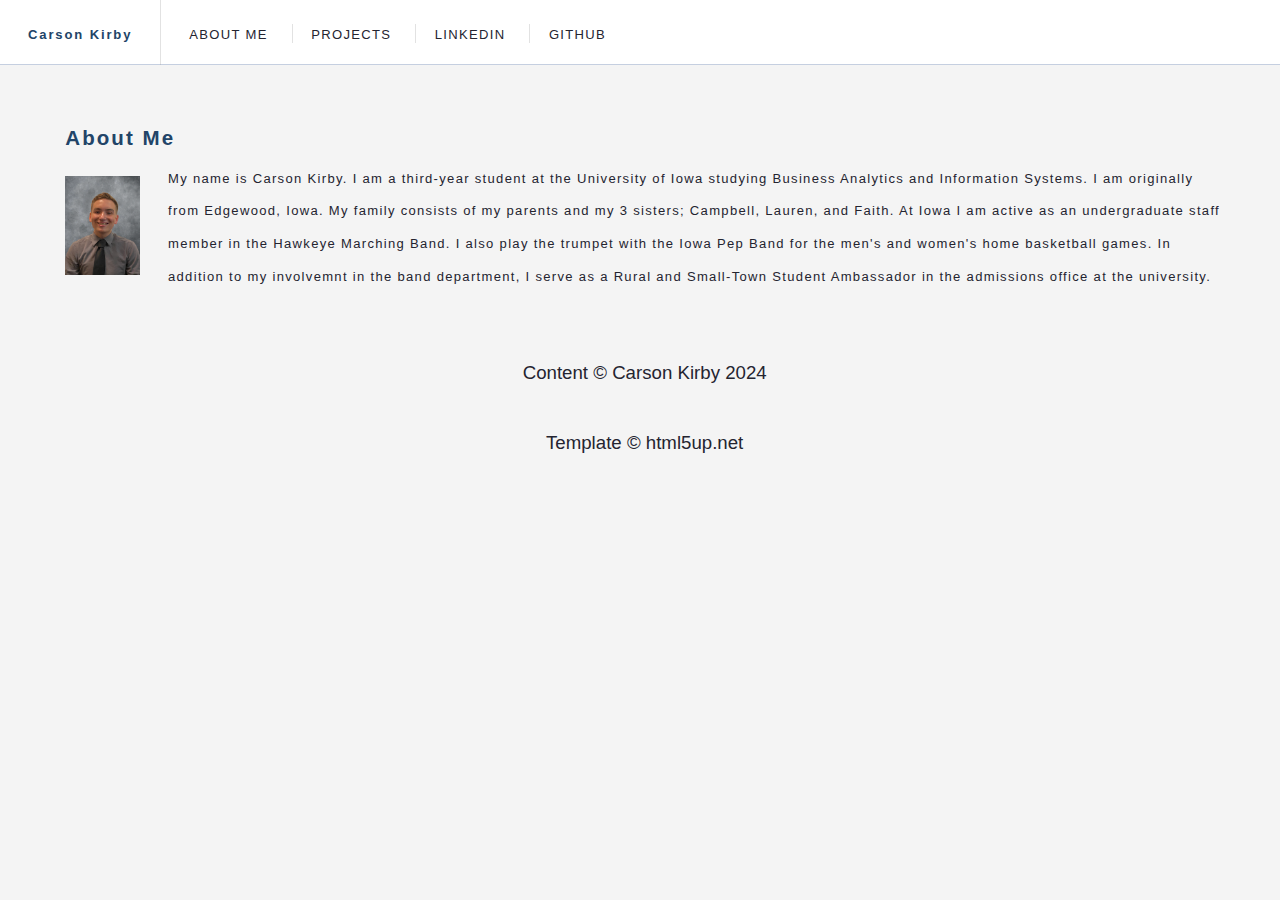
==== commit 61fcdb48: "Update about.html" ====
--- a/about.html
+++ b/about.html
@@ -49,10 +49,10 @@
             </main>
 
             <!-- Footer -->
-            <footer id="footer">
+            <section id="footer">
                 <p>Content &copy; Carson Kirby 2024</p> 
                 <p> Template &copy; html5up.net</p> 
-            </footer>
+            </section>
 
         </div>
 
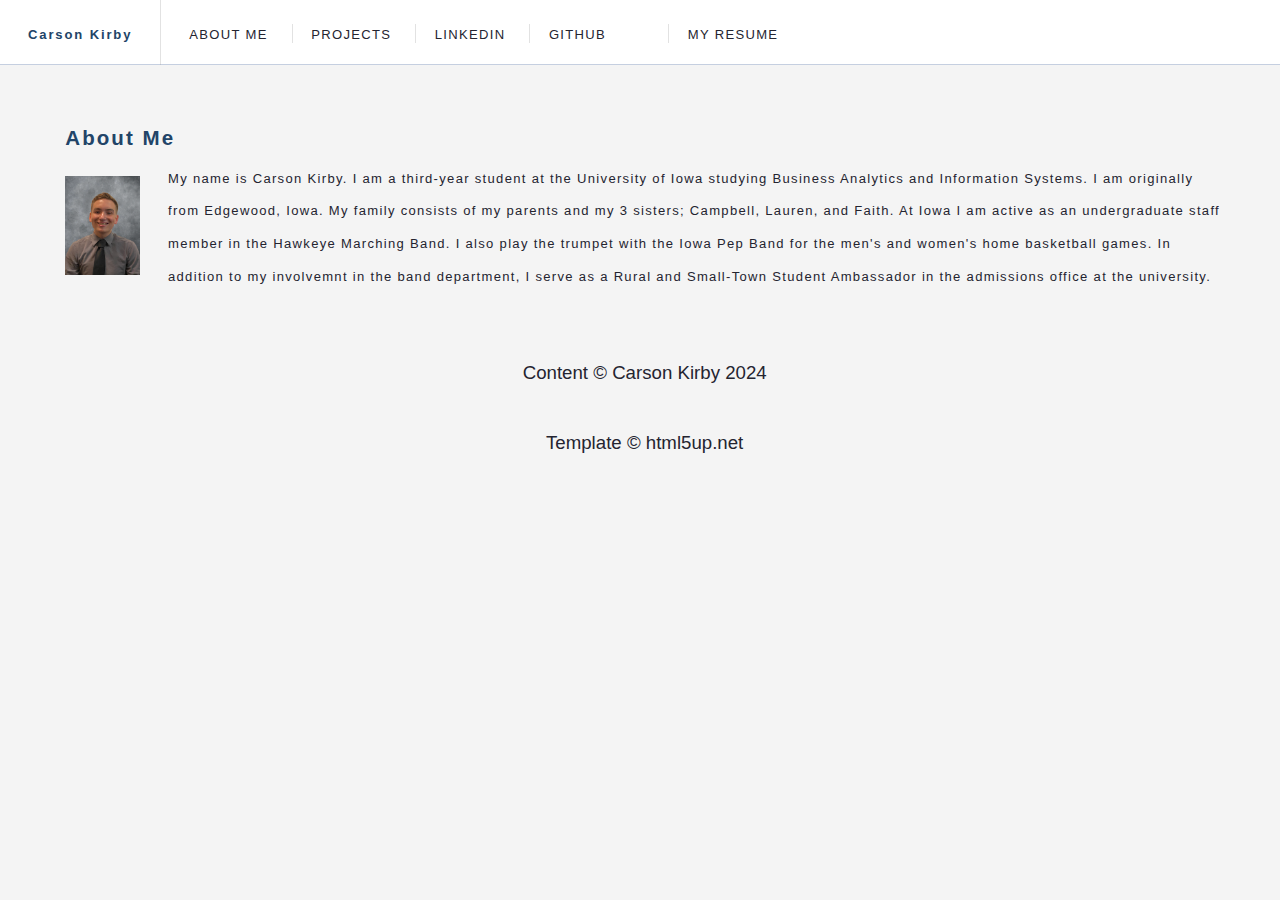
==== commit 1cf82aed: "updates" ====
--- a/about.html
+++ b/about.html
@@ -28,6 +28,7 @@
                         <li><a href="projects.html">Projects</a></li>
                         <li><a href="https://www.linkedin.com/in/carson-kirby-63b18b200/">LinkedIn</a></li>
                         <li><a href="https://github.com/carsonkirby/">GitHub</a><li></li>
+                        <li><a href= "https://sapphire-cody-59.tiiny.site/">My Resume</a></li>
                     </ul>
                 </nav>
             </header>
--- a/assets/css/main.css
+++ b/assets/css/main.css
@@ -3373,6 +3373,7 @@
 		flex-grow: 1;
 		-ms-flex: 1;
 		width: 100%;
+		test-align: center;
 	}
 
 /* Sidebar */
@@ -3499,7 +3500,7 @@
 	#footer .copyright {
 		color: #2b2d4e;
 		font-family: Helvetica, sans-serif;
-		font-size: 0.8em;
+		font-size: 0.5em;
 		font-weight: 400;
 		letter-spacing: 0.1em;
 		display: inline-block
@@ -3613,6 +3614,7 @@
 			padding: 5px;
 			display: flex;
 			flex-direction: row;
+			text: 0.5em;
 		}
 
 		.horitontal {
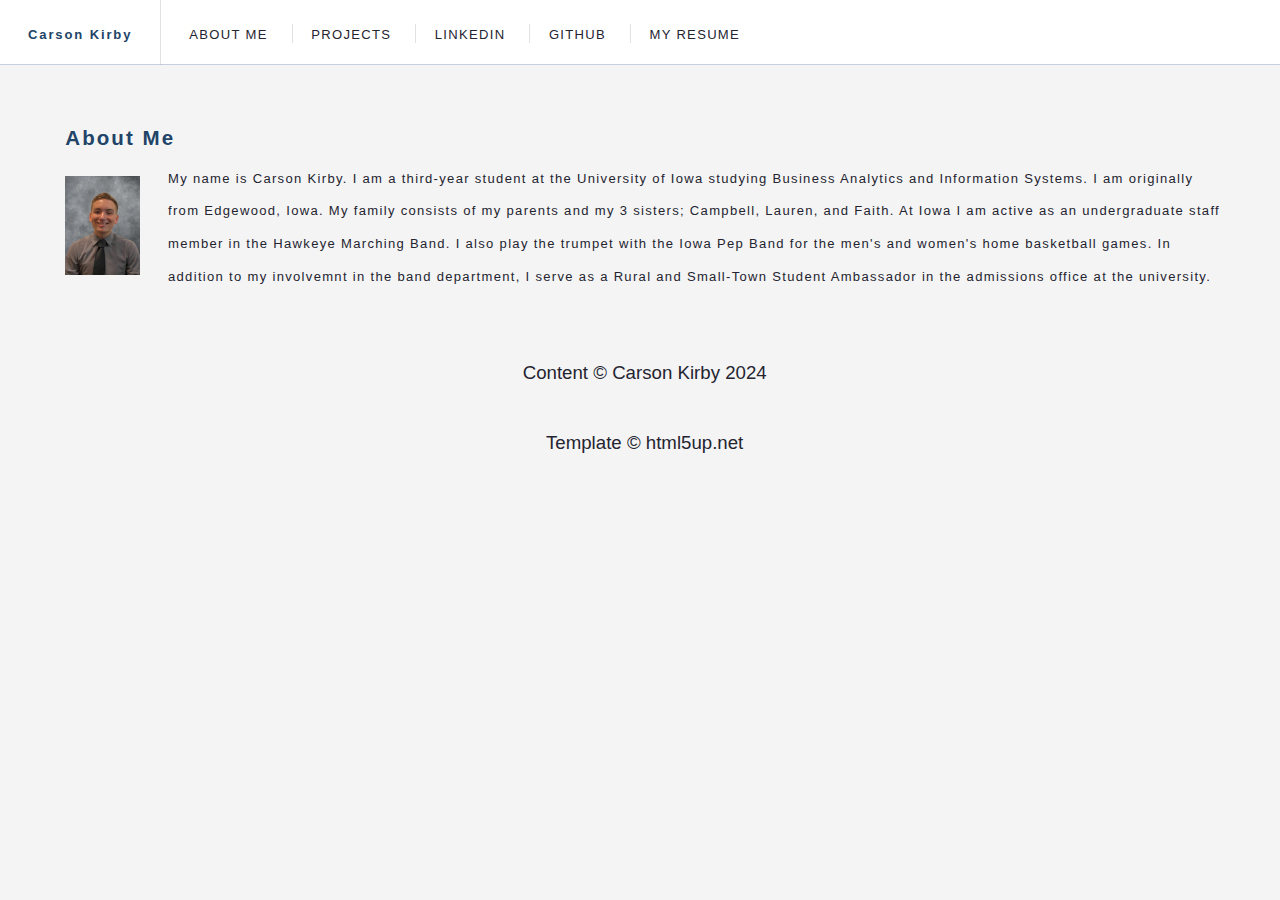
==== commit 9b997b03: "more" ====
--- a/about.html
+++ b/about.html
@@ -27,7 +27,7 @@
                         <li><a href="about.html">About Me</a></li>
                         <li><a href="projects.html">Projects</a></li>
                         <li><a href="https://www.linkedin.com/in/carson-kirby-63b18b200/">LinkedIn</a></li>
-                        <li><a href="https://github.com/carsonkirby/">GitHub</a><li></li>
+                        <li><a href="https://github.com/carsonkirby/">GitHub</a></li>
                         <li><a href= "https://sapphire-cody-59.tiiny.site/">My Resume</a></li>
                     </ul>
                 </nav>
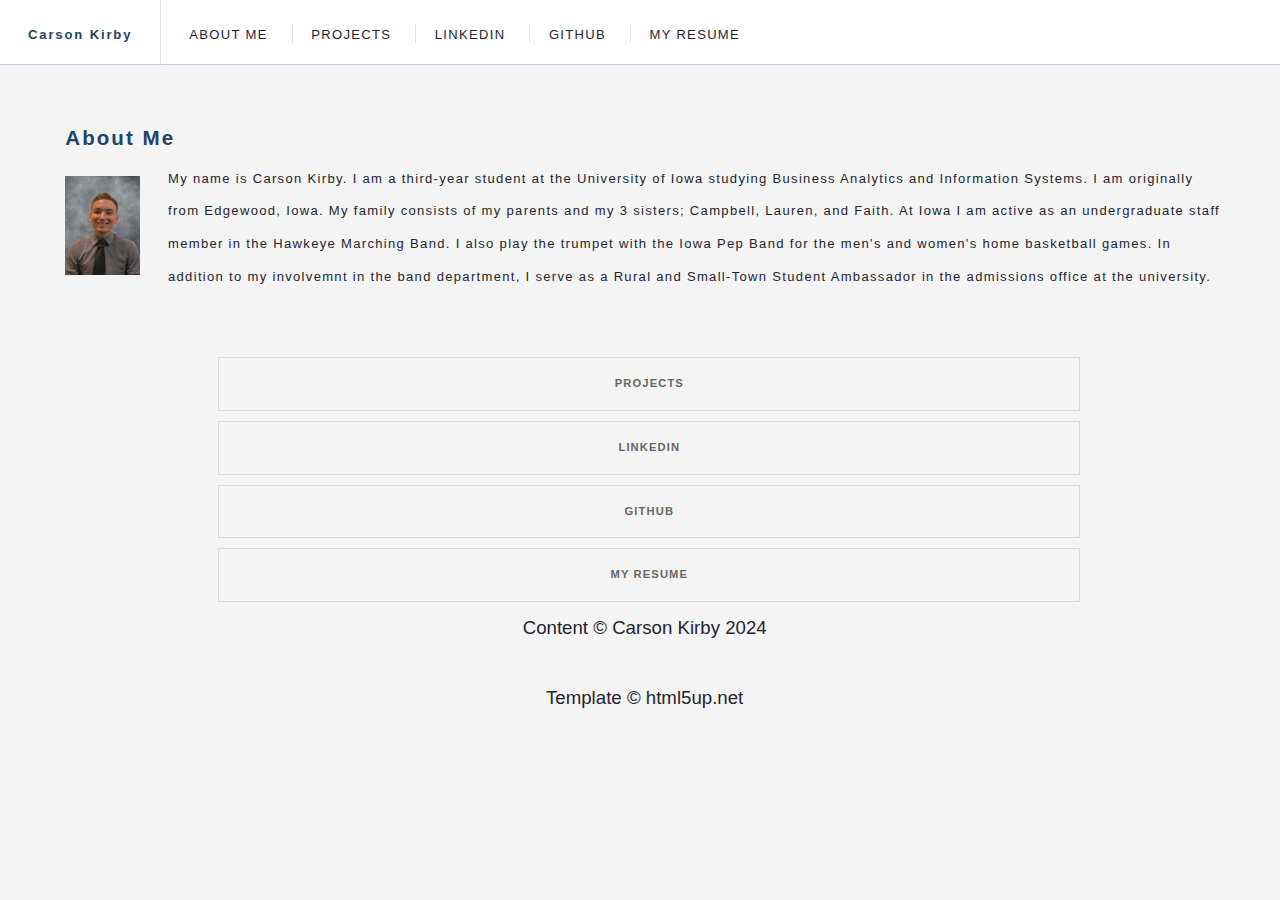
==== commit a23fb2df: "updates" ====
--- a/about.html
+++ b/about.html
@@ -49,6 +49,15 @@
                     </ul> 
             </main>
 
+            <body>
+                <ul class = button-container>
+                    <li><a href="projects.html" class="button">Projects</a></li>
+                    <li><a href="https://www.linkedin.com/in/carson-kirby-63b18b200/" class="button">LinkedIn</a></li>
+                    <li><a href="https://github.com/carsonkirby/" class="button">GitHub</a></li>
+                    <li><a href="https://sapphire-cody-59.tiiny.site/" class="button">My Resume</a></li>
+                </ul>
+            </body>
+
             <!-- Footer -->
             <section id="footer">
                 <p>Content &copy; Carson Kirby 2024</p> 
--- a/assets/css/main.css
+++ b/assets/css/main.css
@@ -1870,20 +1870,31 @@
 		background-color: transparent;
 		border: 0;
 		box-shadow: inset 0 0 0 1px rgba(160, 160, 160, 0.3);
-		color: #3c3b3b !important;
+		color: #696565 !important;
 		cursor: pointer;
 		display: inline-block;
 		font-family: Helvetica, sans-serif;
 		font-size: 0.6em;
 		font-weight: 800;
 		height: 4.8125em;
+		width: 75%;
 		letter-spacing: 0.1em;
 		line-height: 4.8125em;
-		padding: 0 2.5em;
+		padding: 0 .75em;
 		text-align: center;
 		text-decoration: none;
 		text-transform: uppercase;
 		white-space: nowrap;
+	}
+
+	.button-container  {
+		list-style-type: none;
+		padding: 0;
+		margin: 0;
+		text-align: center;
+	}
+	.button-container li {
+		margin-bottom: 10px;
 	}
 
 		input[type="submit"]:hover,
@@ -1891,8 +1902,8 @@
 		input[type="button"]:hover,
 		button:hover,
 		.button:hover {
-			box-shadow: inset 0 0 0 1px #2ebaae;
-			color: #2ebaae !important;
+			box-shadow: inset 0 0 0 1px #2e89ba;
+			color: #2e89ba !important;
 		}
 
 			input[type="submit"]:hover:active,
@@ -3617,7 +3628,7 @@
 			text: 0.5em;
 		}
 
-		.horitontal {
+		.horizontal {
 			display: flex;
 			flex-direction: row;
 			list-style-type: none;
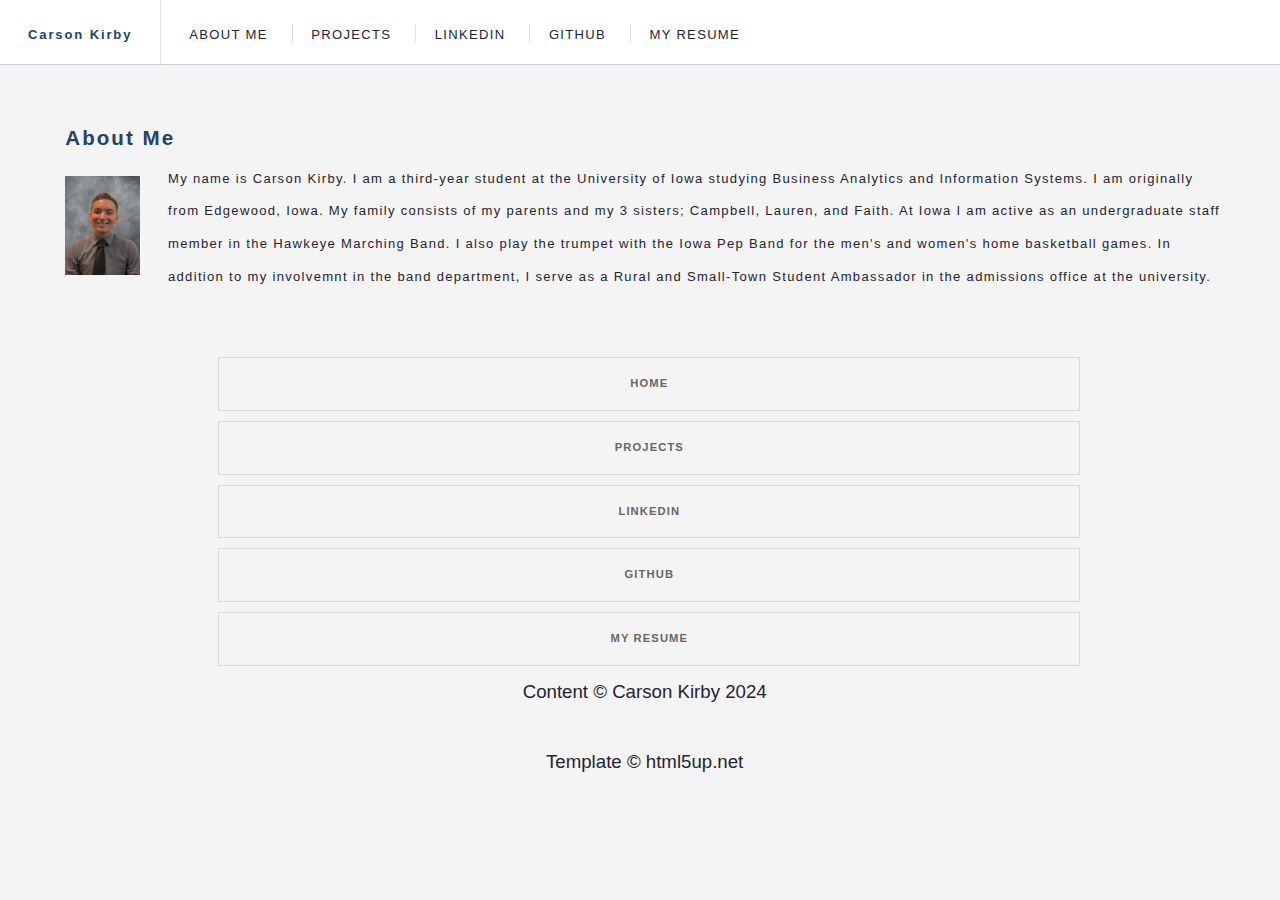
==== commit 8c0514ae: "more" ====
--- a/about.html
+++ b/about.html
@@ -51,6 +51,7 @@
 
             <body>
                 <ul class = button-container>
+                    <li><a href="index.html" class="button">Home</a></li>
                     <li><a href="projects.html" class="button">Projects</a></li>
                     <li><a href="https://www.linkedin.com/in/carson-kirby-63b18b200/" class="button">LinkedIn</a></li>
                     <li><a href="https://github.com/carsonkirby/" class="button">GitHub</a></li>
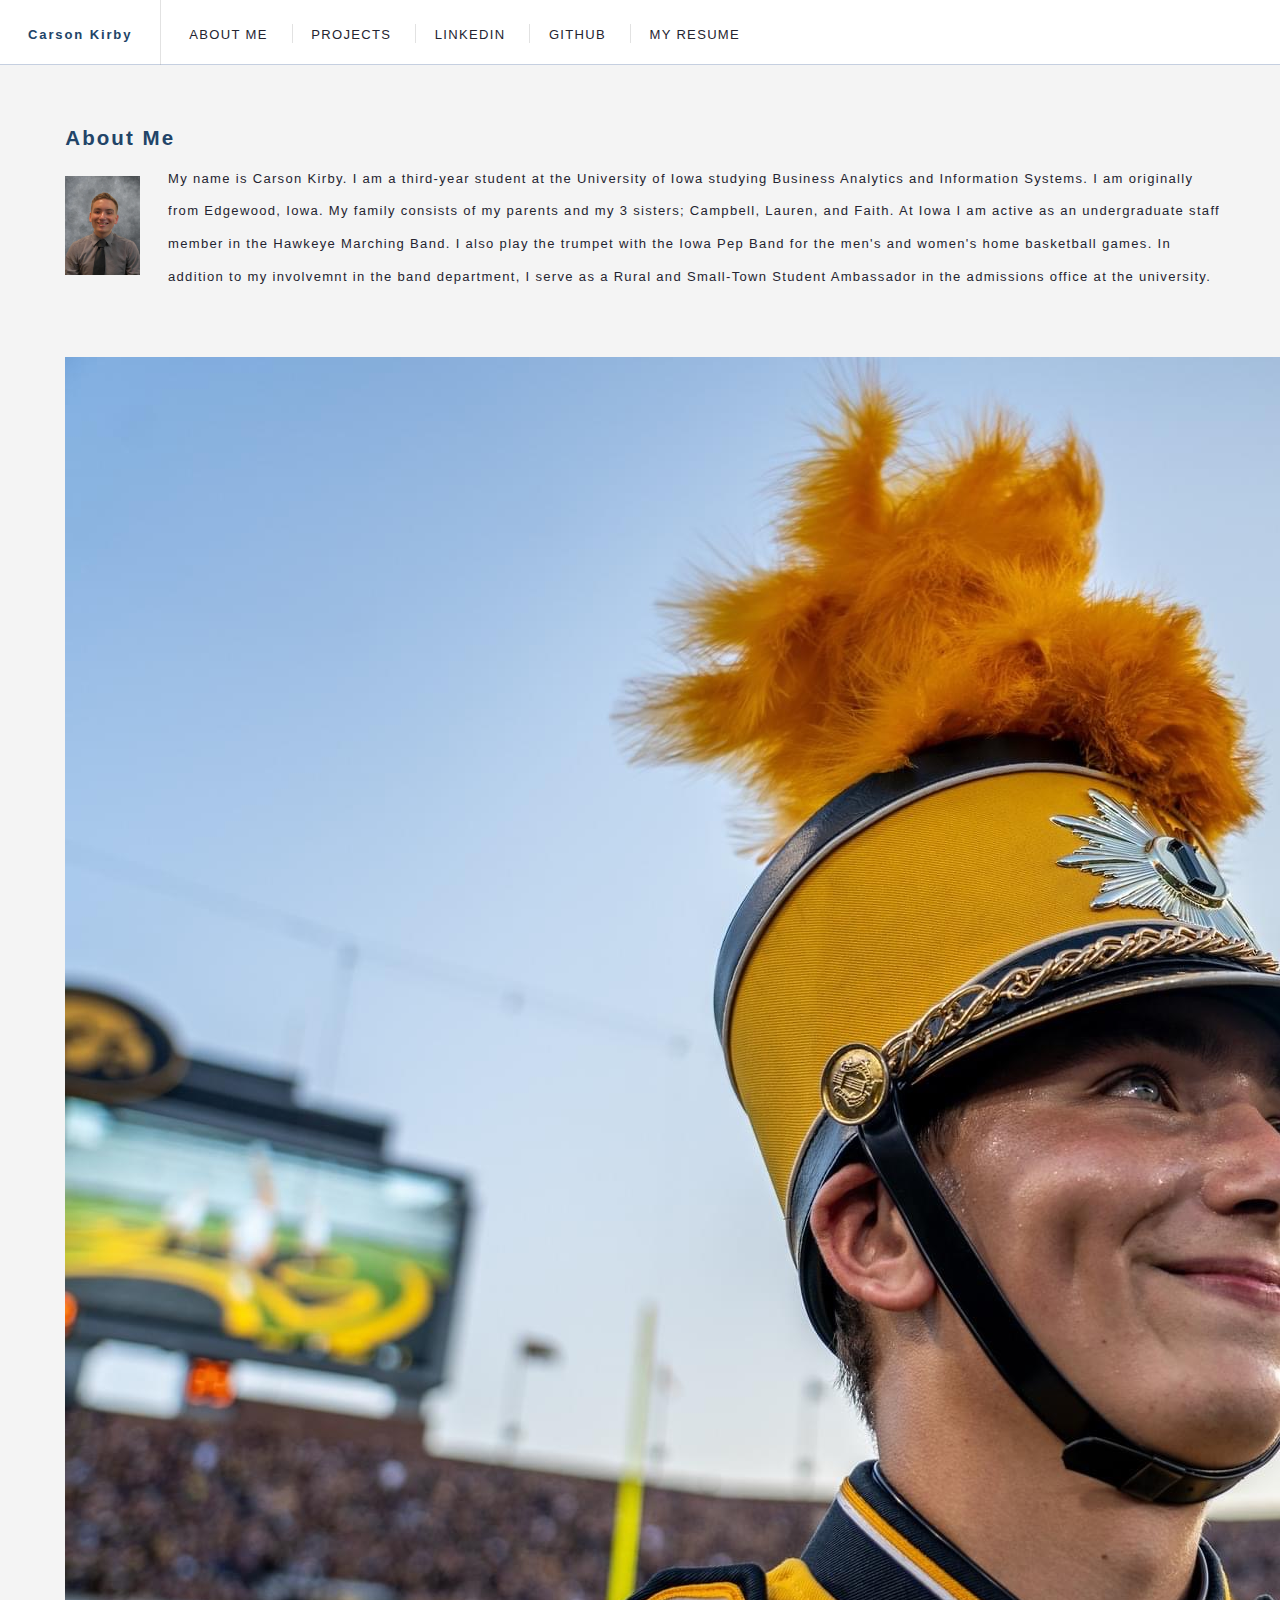
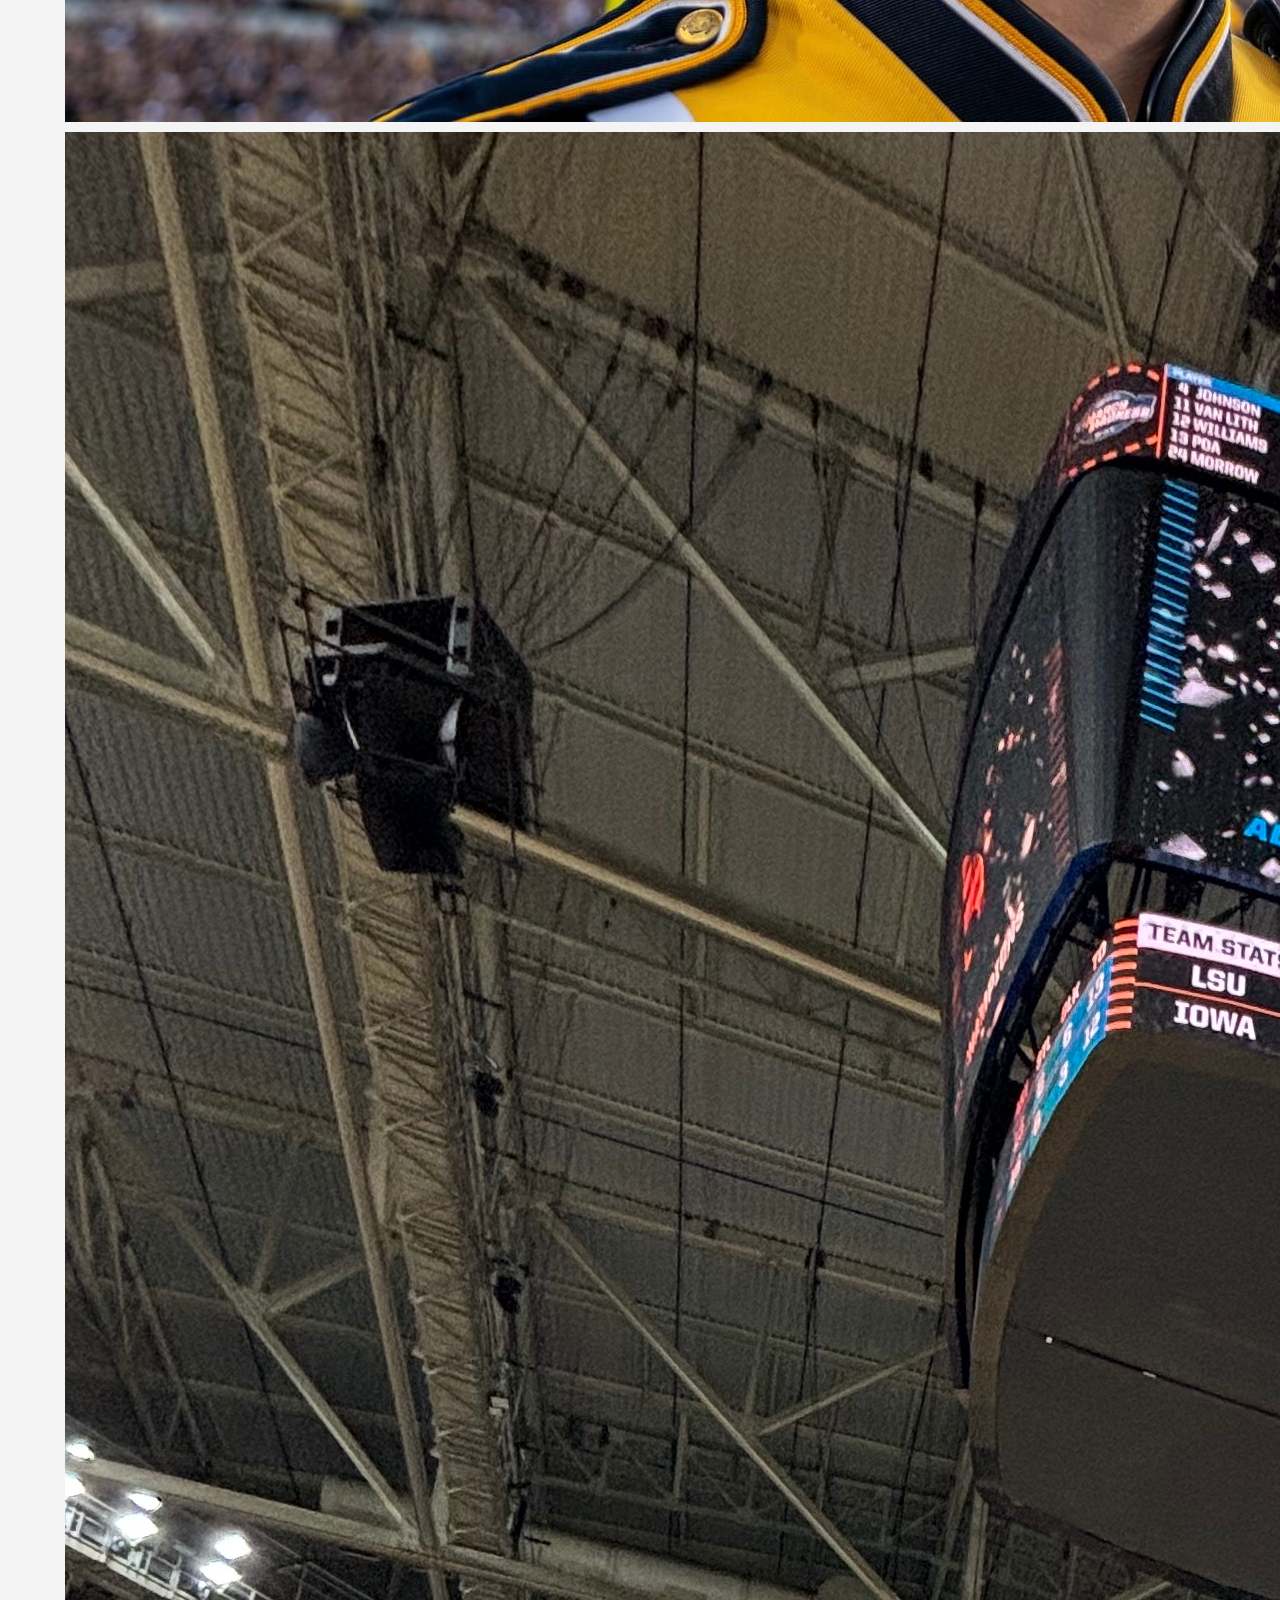
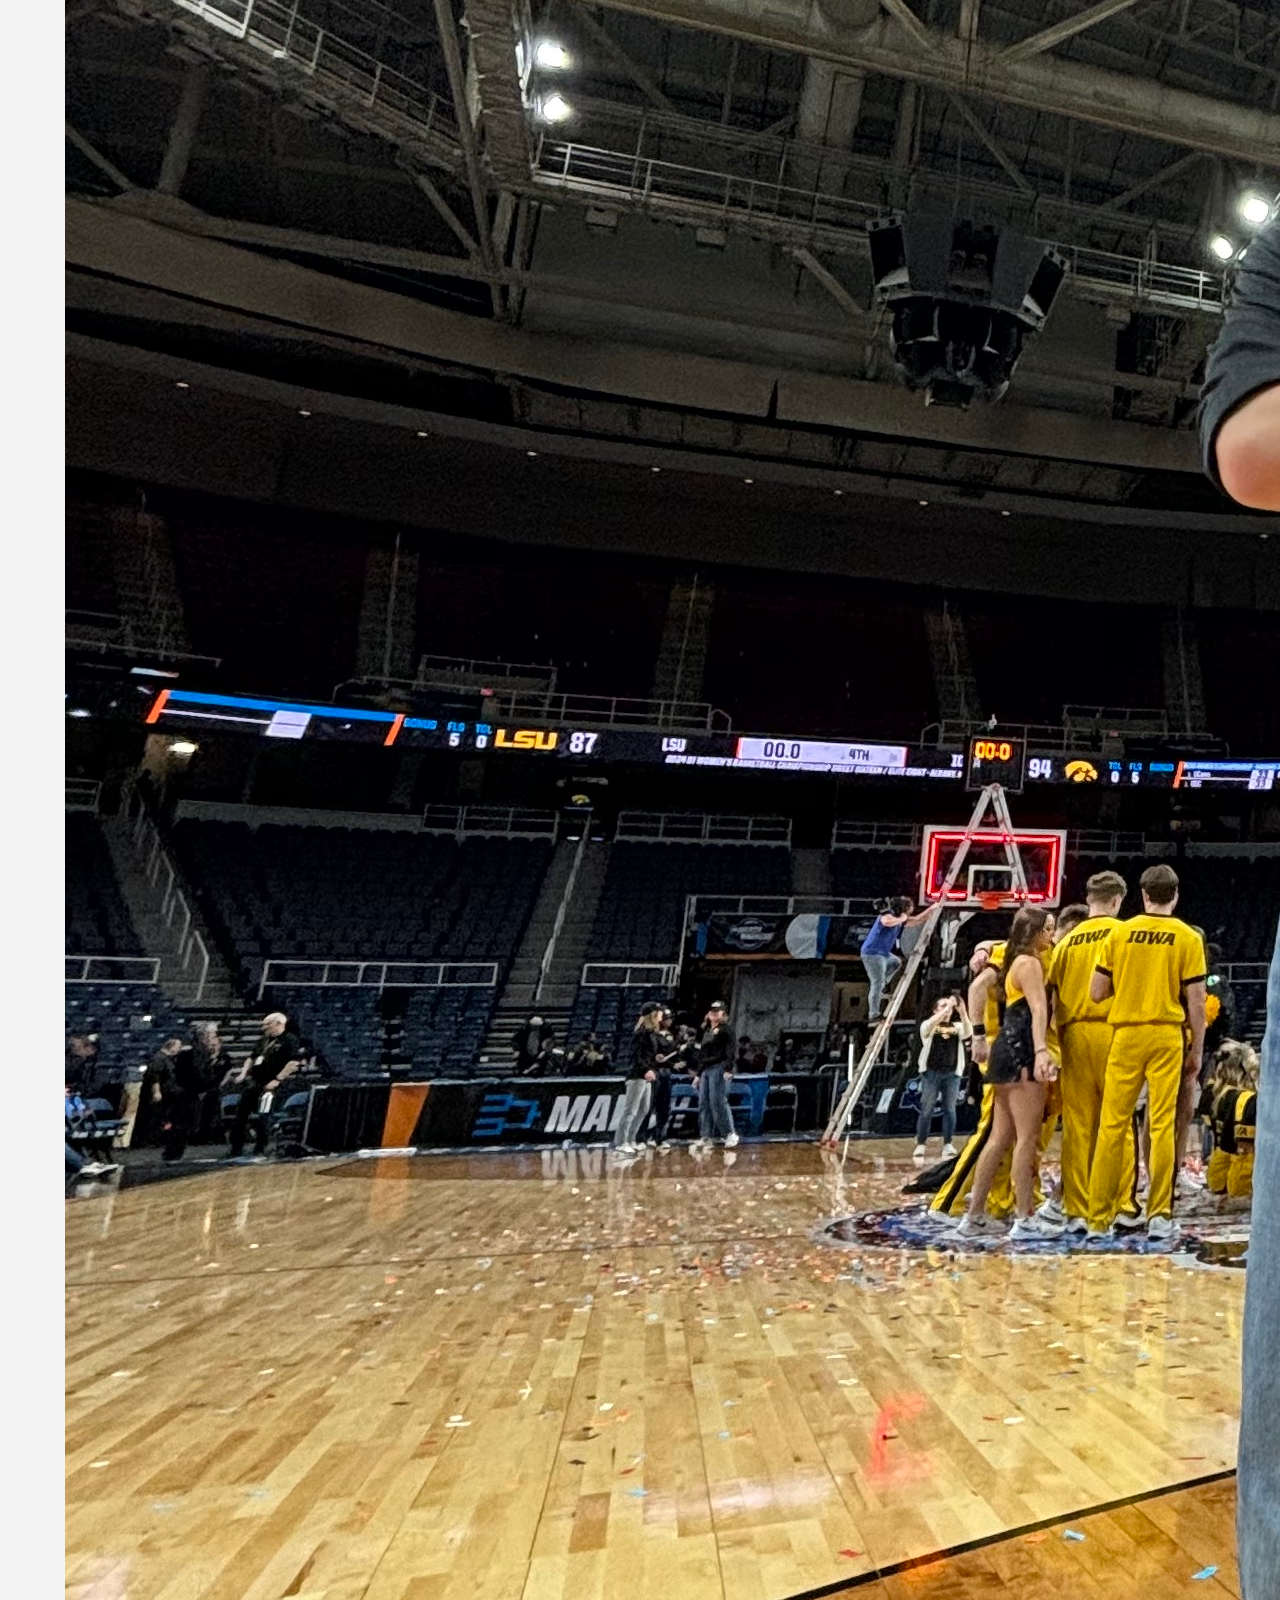
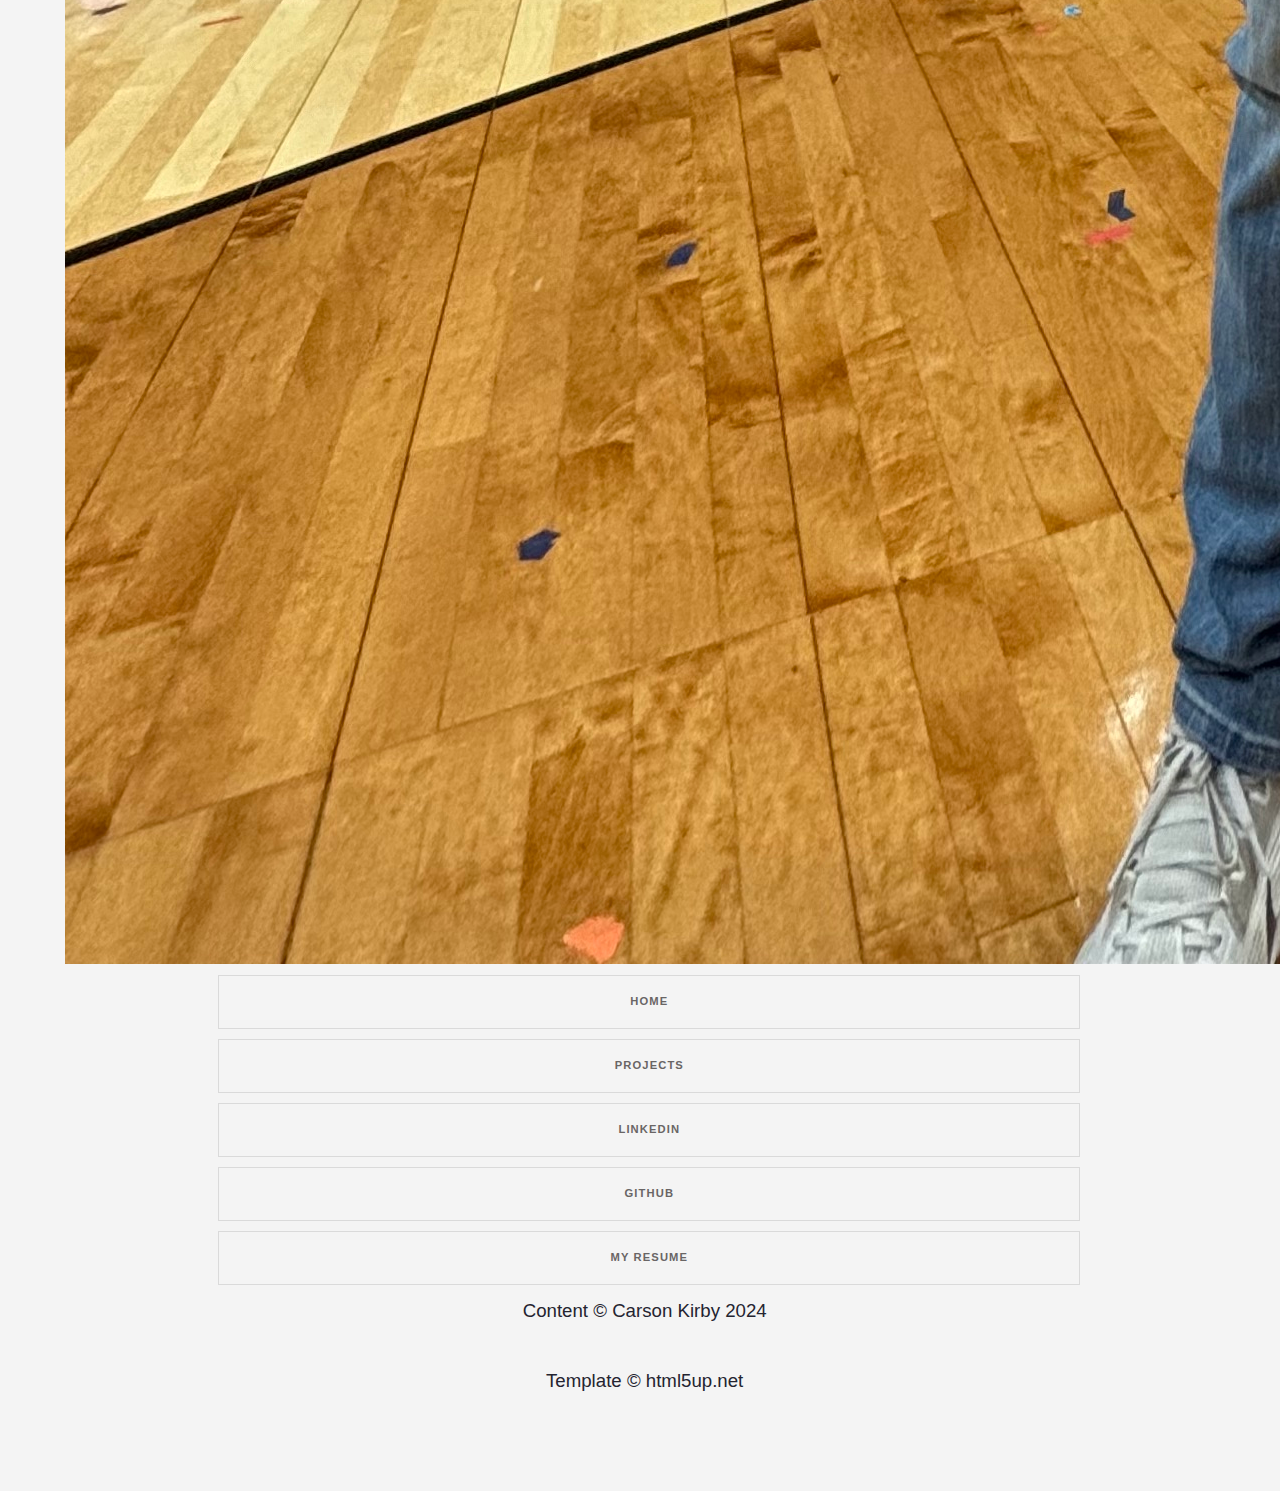
==== commit 7033b2d5: "more photos" ====
--- a/about.html
+++ b/about.html
@@ -49,6 +49,10 @@
                     </ul> 
             </main>
 
+            <a class="image"><img src="images/hmb.JPG" alt="Carson in Uniform" /></a>
+            <a class="image"><img src="images/ipb.jpg" alt="Carson at Elite Eight" /></a>
+
+
             <body>
                 <ul class = button-container>
                     <li><a href="index.html" class="button">Home</a></li>
--- a/assets/css/main.css
+++ b/assets/css/main.css
@@ -3511,10 +3511,12 @@
 	#footer .copyright {
 		color: #2b2d4e;
 		font-family: Helvetica, sans-serif;
-		font-size: 0.5em;
+		font-size: 0.25em;
 		font-weight: 400;
 		letter-spacing: 0.1em;
-		display: inline-block
+		display: block;
+		text-align: center;
+	
 	}
 
 	body.single #footer {
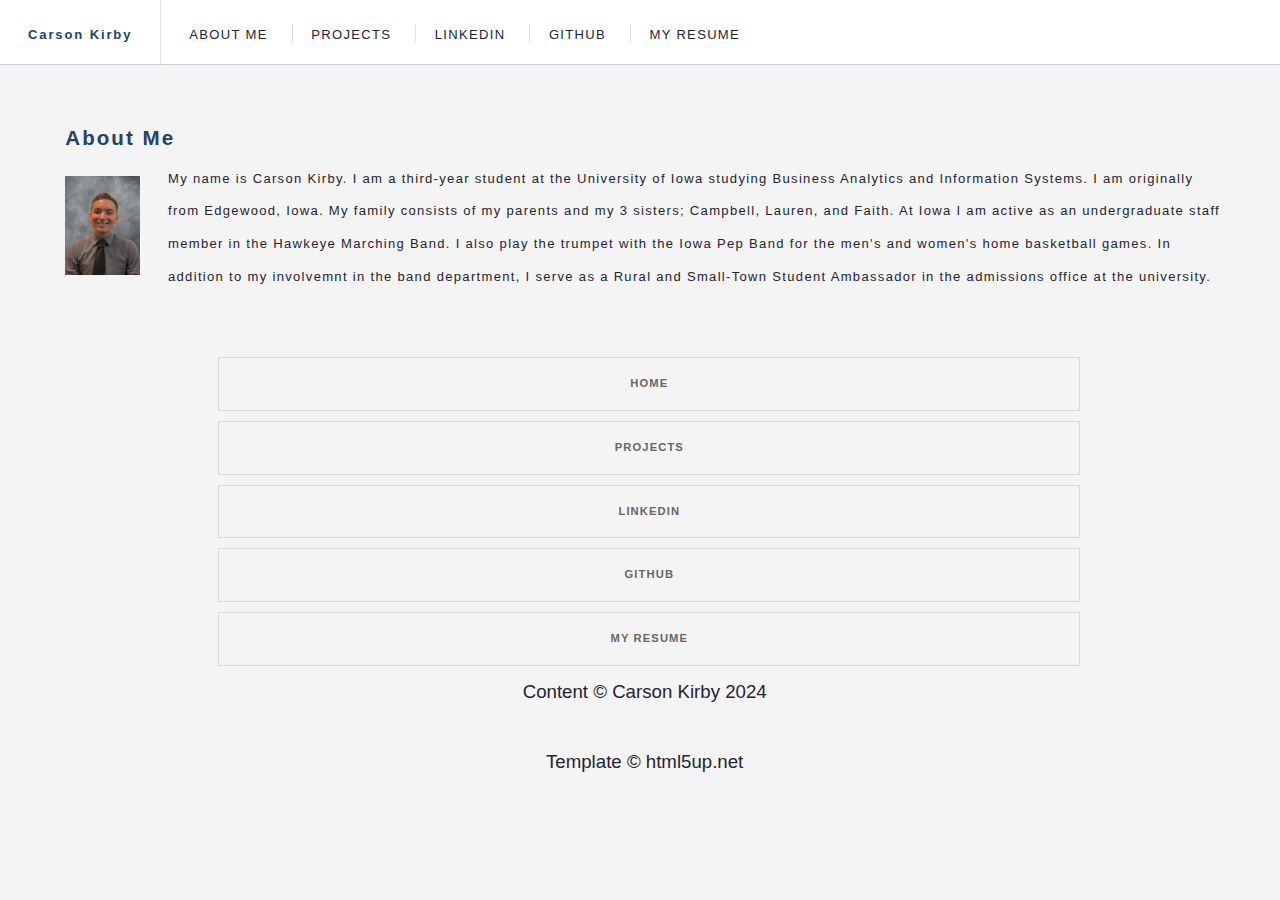
==== commit d44d55f1: "Update about.html" ====
--- a/about.html
+++ b/about.html
@@ -49,9 +49,6 @@
                     </ul> 
             </main>
 
-            <a class="image"><img src="images/hmb.JPG" alt="Carson in Uniform" /></a>
-            <a class="image"><img src="images/ipb.jpg" alt="Carson at Elite Eight" /></a>
-
 
             <body>
                 <ul class = button-container>
--- a/assets/css/main.css
+++ b/assets/css/main.css
@@ -2298,6 +2298,8 @@
 		border: 0;
 		display: inline-block;
 		position: relative;
+		max-width:fit-content;
+		height: auto;
 	}
 
 		.image img {
